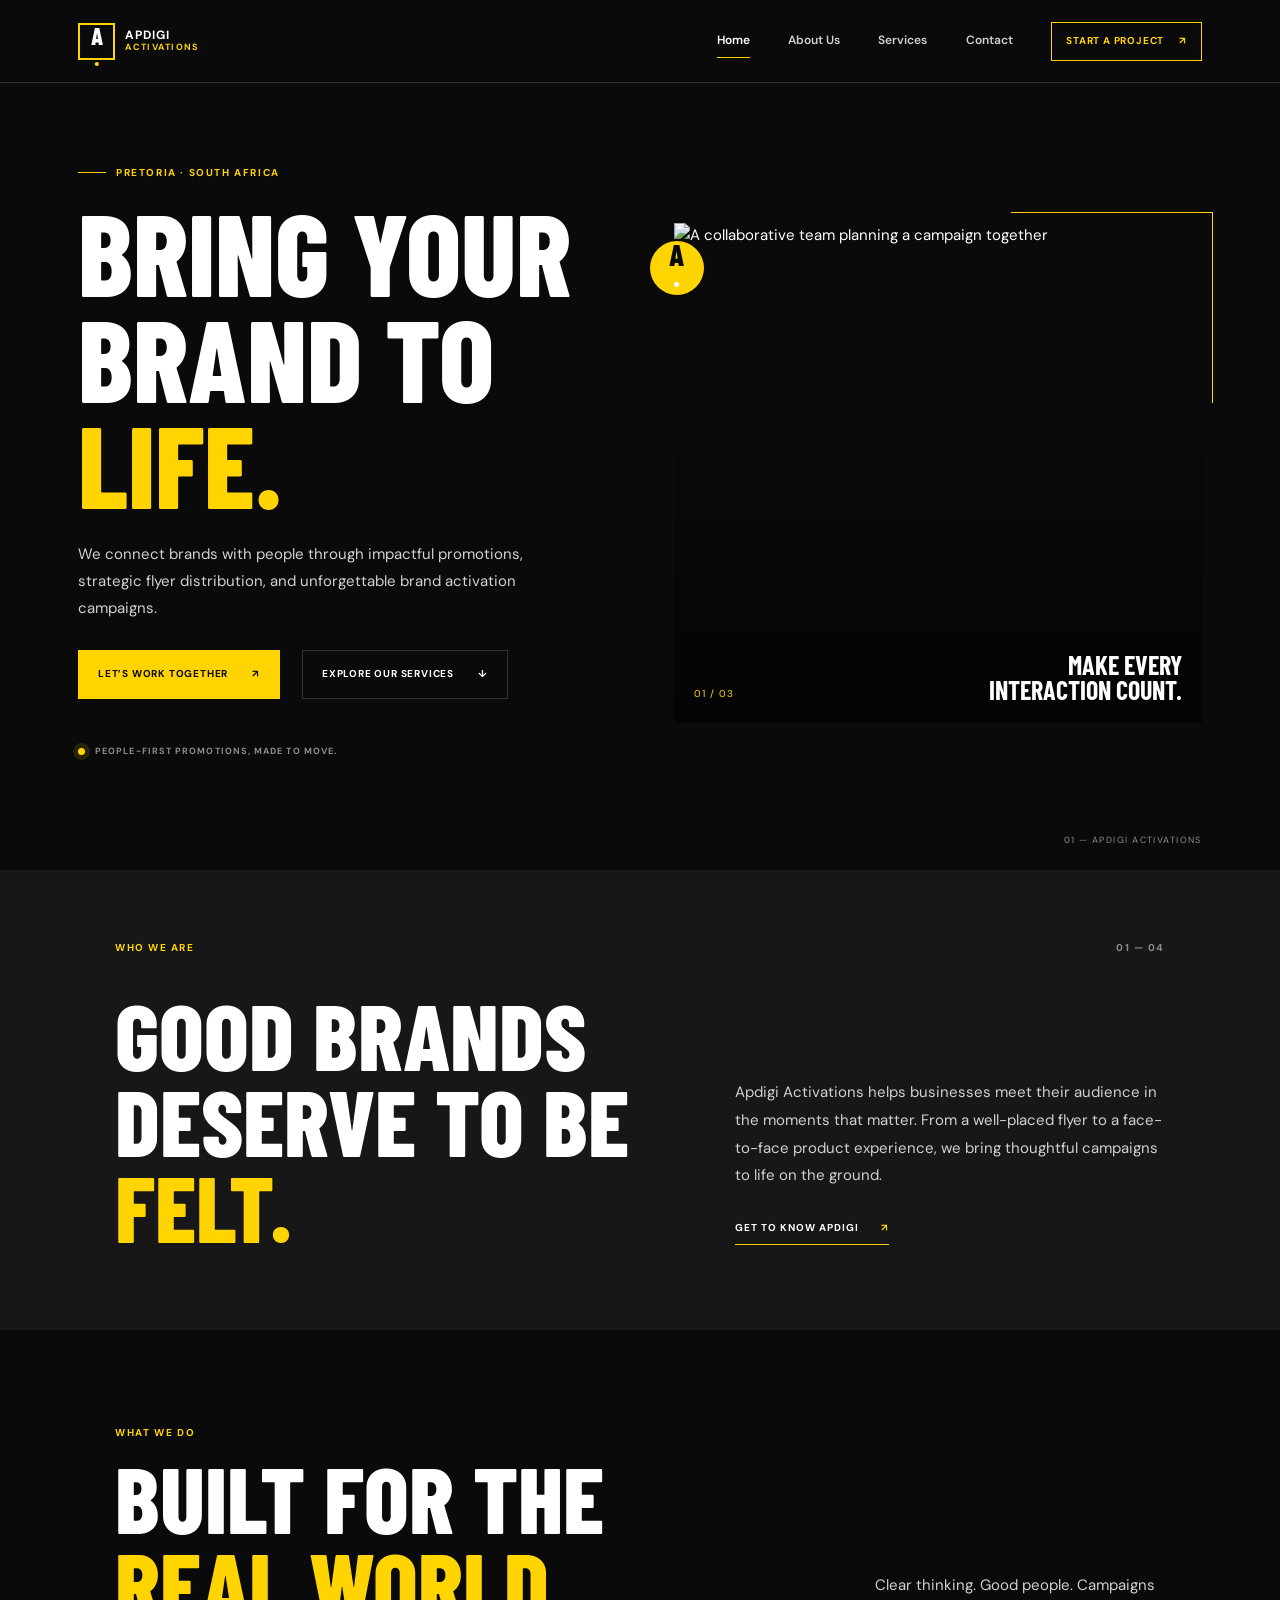
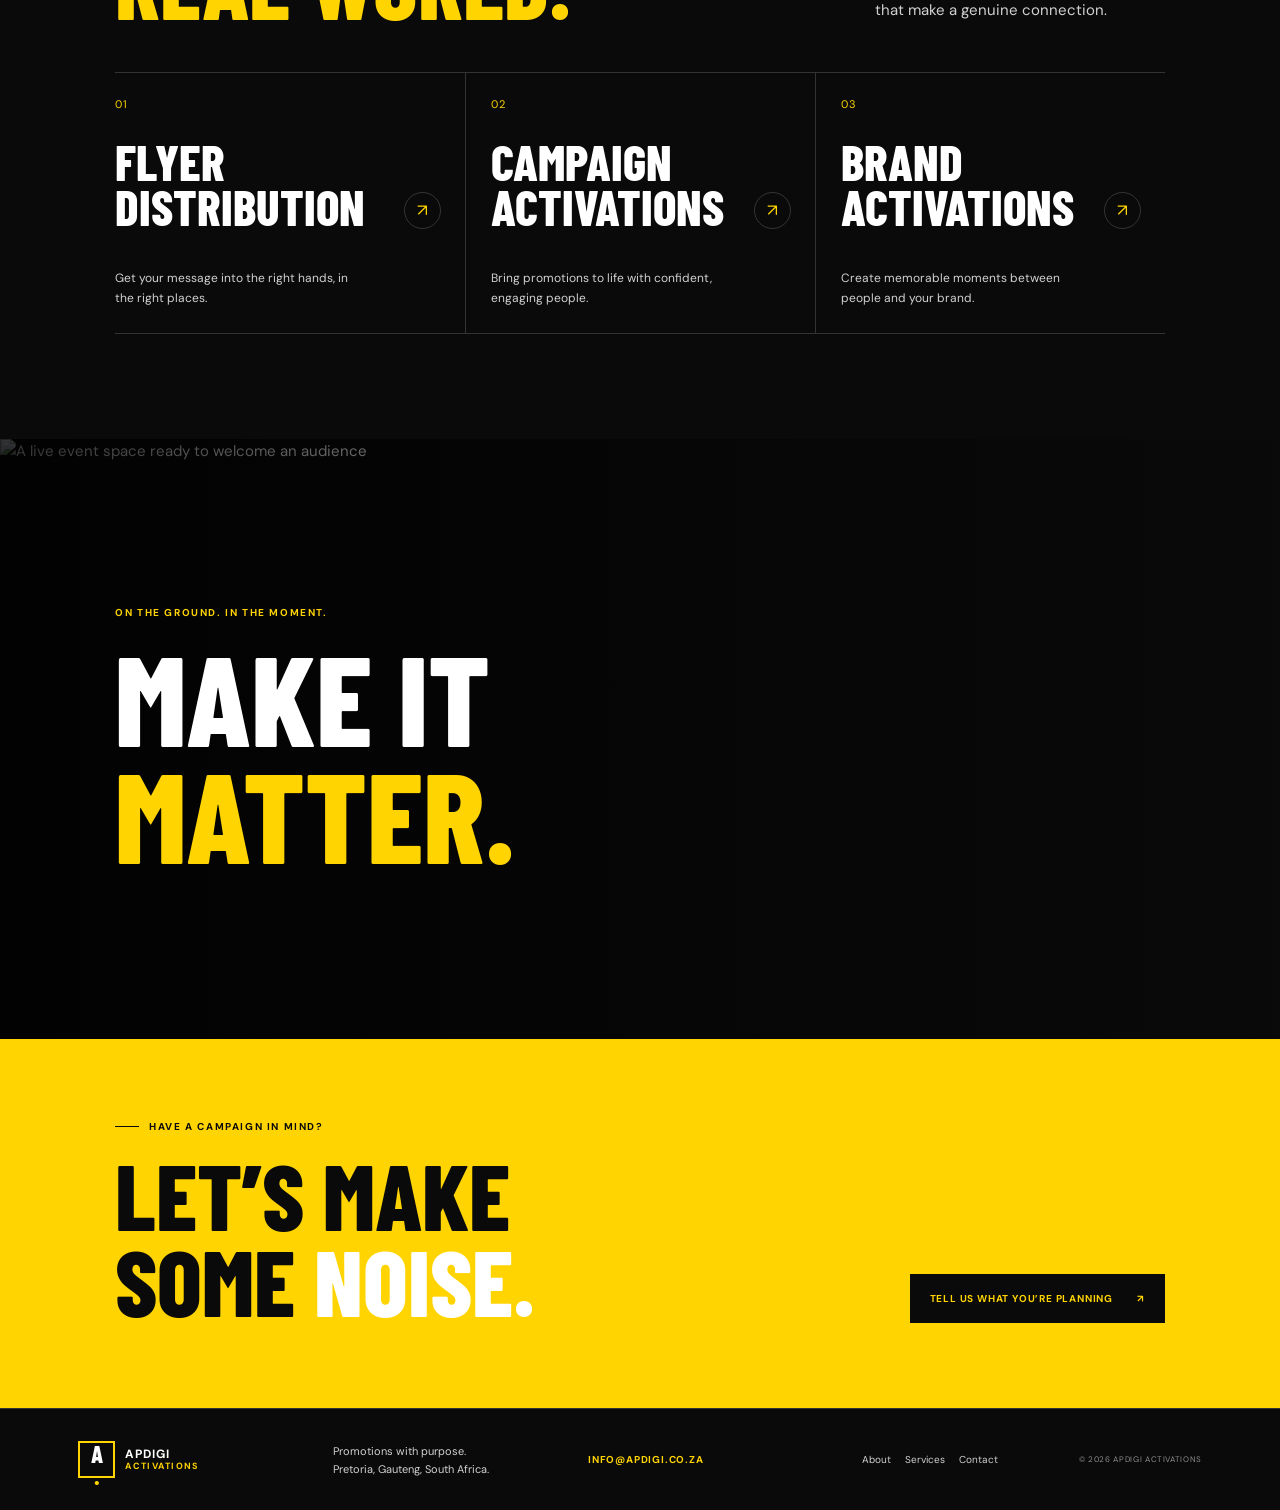
==== index.html @ fc855e17 "Build Apdigi Activations website" ====
<!doctype html>
<html lang="en-ZA">
<head>
  <meta charset="utf-8">
  <meta name="viewport" content="width=device-width, initial-scale=1">
  <meta name="description" content="Apdigi Activations connects brands with people through flyer distribution, campaign activations and brand experiences in Pretoria, South Africa.">
  <meta name="theme-color" content="#0a0a0a">
  <title>Apdigi Activations | Lets Activate Your Brand </title>
  <link rel="preconnect" href="https://fonts.googleapis.com">
  <link rel="preconnect" href="https://fonts.gstatic.com" crossorigin>
  <link href="https://fonts.googleapis.com/css2?family=Barlow+Condensed:wght@600;700;800;900&family=DM+Sans:wght@400;500;600;700&display=swap" rel="stylesheet">
  <link rel="stylesheet" href="assets/styles.css">
  <script src="assets/script.js" defer></script>
</head>
<body>
  <a class="skip-link" href="#main">Skip to content</a>
  <header class="site-header">
    <a class="brand" href="index.html" aria-label="Apdigi Activations home"><span class="brand-mark">A<span>.</span></span><span class="brand-name">APDIGI <b>ACTIVATIONS</b></span></a>
    <button class="menu-toggle" type="button" aria-expanded="false" aria-controls="primary-nav" aria-label="Open navigation"><span></span><span></span></button>
    <nav class="primary-nav" id="primary-nav" aria-label="Main navigation">
      <a href="index.html" aria-current="page">Home</a><a href="about.html">About Us</a><a href="services.html">Services</a><a href="contact.html">Contact</a>
      <a class="nav-cta" href="contact.html">START A PROJECT <span aria-hidden="true">↗</span></a>
    </nav>
  </header>
  <main id="main">
    <section class="hero home-hero">
      <div class="hero-copy">
        <p class="eyebrow"><span class="eyebrow-line"></span> PRETORIA · SOUTH AFRICA</p>
        <h1>BRING YOUR<br>BRAND TO <em>LIFE.</em></h1>
        <p class="hero-intro">We connect brands with people through impactful promotions, strategic flyer distribution, and unforgettable brand activation campaigns.</p>
        <div class="button-row"><a class="button button-yellow" href="contact.html">LET’S WORK TOGETHER <span aria-hidden="true">↗</span></a><a class="button button-quiet" href="services.html">EXPLORE OUR SERVICES <span aria-hidden="true">↓</span></a></div>
        <div class="hero-note"><span class="note-dot"></span> PEOPLE-FIRST PROMOTIONS, MADE TO MOVE.</div>
      </div>
      <div class="hero-visual">
        <img src="https://images.unsplash.com/photo-1521737711867-e3b97375f902?auto=format&fit=crop&w=1400&q=85" alt="A collaborative team planning a campaign together" fetchpriority="high">
        <div class="image-tag"><span>01 / 03</span><b>MAKE EVERY<br>INTERACTION COUNT.</b></div>
        <span class="hero-stamp" aria-hidden="true">A<span>·</span></span>
      </div>
      <div class="hero-index" aria-hidden="true">01 — APDIGI ACTIVATIONS</div>
    </section>
    <section class="intro-band section-pad">
      <div class="section-kicker">WHO WE ARE <span>01 — 04</span></div>
      <div class="intro-content"><h2>GOOD BRANDS<br>DESERVE TO BE <em>FELT.</em></h2><div><p>Apdigi Activations helps businesses meet their audience in the moments that matter. From a well-placed flyer to a face-to-face product experience, we bring thoughtful campaigns to life on the ground.</p><a class="text-link" href="about.html">GET TO KNOW APDIGI <span aria-hidden="true">↗</span></a></div></div>
    </section>
    <section class="services-preview section-pad">
      <div class="section-heading"><div><p class="eyebrow">WHAT WE DO</p><h2>BUILT FOR THE<br><em>REAL WORLD.</em></h2></div><p>Clear thinking. Good people. Campaigns that make a genuine connection.</p></div>
      <div class="service-grid">
        <a class="service-card" href="services.html#flyer-distribution"><span class="service-number">01</span><div class="service-card-bottom"><h3>FLYER<br>DISTRIBUTION</h3><span class="circle-arrow" aria-hidden="true">↗</span></div><p>Get your message into the right hands, in the right places.</p></a>
        <a class="service-card" href="services.html#campaign-activations"><span class="service-number">02</span><div class="service-card-bottom"><h3>CAMPAIGN<br>ACTIVATIONS</h3><span class="circle-arrow" aria-hidden="true">↗</span></div><p>Bring promotions to life with confident, engaging people.</p></a>
        <a class="service-card" href="services.html#brand-activations"><span class="service-number">03</span><div class="service-card-bottom"><h3>BRAND<br>ACTIVATIONS</h3><span class="circle-arrow" aria-hidden="true">↗</span></div><p>Create memorable moments between people and your brand.</p></a>
      </div>
    </section>
    <section class="image-banner" aria-label="Campaigns built around people"><img src="https://images.unsplash.com/photo-1531058020387-3be344556be6?auto=format&fit=crop&w=1800&q=85" alt="A live event space ready to welcome an audience" loading="lazy"><div class="image-banner-copy"><p class="eyebrow">ON THE GROUND. IN THE MOMENT.</p><h2>MAKE IT<br><em>MATTER.</em></h2></div></section>
    <section class="cta-band section-pad"><p class="eyebrow">HAVE A CAMPAIGN IN MIND?</p><div class="cta-content"><h2>LET’S MAKE<br>SOME <em>NOISE.</em></h2><a class="button button-yellow" href="contact.html">TELL US WHAT YOU’RE PLANNING <span aria-hidden="true">↗</span></a></div></section>
  </main>
  <footer class="site-footer"><a class="brand footer-brand" href="index.html"><span class="brand-mark">A<span>.</span></span><span class="brand-name">APDIGI <b>ACTIVATIONS</b></span></a><p>Promotions with purpose.<br>Pretoria, Gauteng, South Africa.</p><a class="footer-email" href="mailto:info@apdigi.co.za">INFO@APDIGI.CO.ZA</a><nav aria-label="Footer navigation"><a href="about.html">About</a><a href="services.html">Services</a><a href="contact.html">Contact</a></nav><span class="copyright">© <span data-year>2026</span> APDIGI ACTIVATIONS</span></footer>
</body>
</html>
---- assets/styles.css ----
:root {
  color-scheme: dark;
  --black: #0a0a0a;
  --charcoal: #171717;
  --charcoal-light: #202020;
  --yellow: #ffd400;
  --white: #fff;
  --muted: #d1d1d1;
  --dim: #8e8e8e;
  --line: rgba(255, 255, 255, .17);
  --display: "Barlow Condensed", Impact, sans-serif;
  --body: "DM Sans", sans-serif;
}
* { box-sizing: border-box; }
html { scroll-behavior: smooth; background: var(--black); }
body { margin: 0; background: var(--black); color: var(--white); font-family: var(--body); font-size: 15px; line-height: 1.65; }
img { display: block; width: 100%; }
a { color: inherit; text-decoration: none; }
button, input, textarea, select { font: inherit; }
::selection { background: var(--yellow); color: var(--black); }
.skip-link { position: fixed; z-index: 30; top: 10px; left: 10px; padding: 10px 16px; transform: translateY(-150%); background: var(--yellow); color: var(--black); }
.skip-link:focus { transform: none; }
.site-header { position: relative; z-index: 10; display: flex; min-height: 82px; align-items: center; justify-content: space-between; padding: 0 6.1%; border-bottom: 1px solid var(--line); background: var(--black); }
.brand { display: inline-flex; align-items: center; gap: 10px; flex: 0 0 auto; }
.brand-mark { display: grid; width: 37px; height: 37px; place-items: center; border: 2px solid var(--yellow); color: var(--white); font: 800 24px/.9 var(--display); }
.brand-mark span { color: var(--yellow); }
.brand-name { display: flex; flex-direction: column; font-size: 12px; font-weight: 700; line-height: 1.1; letter-spacing: .08em; }
.brand-name b { color: var(--yellow); font-size: 9px; letter-spacing: .16em; }
.primary-nav { display: flex; height: 82px; align-items: center; gap: clamp(20px, 3vw, 48px); }
.primary-nav > a:not(.nav-cta) { position: relative; color: var(--muted); font-size: 12px; font-weight: 600; transition: color .2s ease; }
.primary-nav > a:not(.nav-cta)::after { position: absolute; right: 0; bottom: -7px; left: 0; height: 1px; transform: scaleX(0); transform-origin: left; background: var(--yellow); content: ""; transition: transform .2s ease; }
.primary-nav > a:hover, .primary-nav > a[aria-current="page"] { color: var(--white); }
.primary-nav > a:hover::after, .primary-nav > a[aria-current="page"]::after { transform: scaleX(1); }
.nav-cta { display: inline-flex; min-height: 39px; align-items: center; gap: 15px; padding: 0 14px; border: 1px solid var(--yellow); color: var(--yellow); font-size: 10px; font-weight: 700; letter-spacing: .08em; transition: color .2s, background .2s; }
.nav-cta:hover { background: var(--yellow); color: var(--black); }
.menu-toggle { display: none; }
.hero { position: relative; display: grid; min-height: min(690px, calc(100svh - 82px)); grid-template-columns: 1fr .95fr; align-items: center; gap: 3.5%; padding: 6.4% 6.1% 7%; overflow: hidden; }
.hero-copy { position: relative; z-index: 2; padding: 0 0 22px; animation: rise-in .7s both; }
.eyebrow { display: flex; align-items: center; gap: 10px; margin: 0 0 18px; color: var(--yellow); font-size: 10px; font-weight: 700; letter-spacing: .16em; line-height: 1.5; }
.eyebrow-line { width: 28px; height: 1px; background: var(--yellow); }
h1, h2, h3, p { margin-top: 0; }
h1, h2, h3 { font-family: var(--display); font-weight: 800; line-height: .92; }
.hero h1, .page-hero h1, .contact-heading h1 { margin: 0; font-size: clamp(70px, 9vw, 142px); letter-spacing: 0; }
h1 em, h2 em { color: var(--yellow); font-style: normal; }
.hero-intro { max-width: 450px; margin: 25px 0 28px; color: var(--muted); font-size: 15px; line-height: 1.8; }
.button-row { display: flex; align-items: center; flex-wrap: wrap; gap: 10px 22px; }
.button { display: inline-flex; min-height: 49px; align-items: center; justify-content: center; gap: 24px; padding: 0 19px; border: 1px solid transparent; font-size: 10px; font-weight: 700; letter-spacing: .08em; transition: background .2s, color .2s, transform .2s, border-color .2s; }
.button:hover { transform: translateY(-2px); }
.button-yellow { background: var(--yellow); color: var(--black); }
.button-yellow:hover { border-color: var(--yellow); background: transparent; color: var(--yellow); }
.button-quiet { border-color: var(--line); color: var(--white); }
.button-quiet:hover { border-color: var(--yellow); color: var(--yellow); }
.hero-note { display: flex; align-items: center; gap: 10px; margin-top: 45px; color: var(--dim); font-size: 9px; font-weight: 700; letter-spacing: .12em; }
.note-dot { width: 7px; height: 7px; border-radius: 50%; background: var(--yellow); box-shadow: 0 0 0 5px rgba(255, 212, 0, .12); }
.hero-visual { position: relative; height: min(500px, 60vw); min-height: 350px; animation: reveal-in .85s .1s both; }
.hero-visual::before { position: absolute; z-index: 1; top: -11px; right: -11px; width: 38%; height: 38%; border-top: 1px solid var(--yellow); border-right: 1px solid var(--yellow); content: ""; }
.hero-visual > img { height: 100%; object-fit: cover; filter: saturate(.72) contrast(1.05); }
.hero-visual::after { position: absolute; inset: 35% 0 0; background: linear-gradient(transparent, rgba(0, 0, 0, .55)); content: ""; }
.image-tag { position: absolute; z-index: 2; right: 20px; bottom: 20px; left: 20px; display: flex; align-items: end; justify-content: space-between; }
.image-tag span { color: var(--yellow); font-size: 10px; letter-spacing: .1em; }
.image-tag b { font: 700 26px/.95 var(--display); text-align: right; }
.hero-stamp { position: absolute; z-index: 2; top: 18px; left: -24px; display: grid; width: 54px; height: 54px; place-items: center; border-radius: 50%; background: var(--yellow); color: var(--black); font: 800 30px/.8 var(--display); }
.hero-stamp span { color: var(--white); }
.hero-index { position: absolute; right: 6.1%; bottom: 22px; color: var(--dim); font-size: 9px; letter-spacing: .16em; }
.section-pad { padding-right: 9%; padding-left: 9%; }
.intro-band { padding-top: 70px; padding-bottom: 80px; background: var(--charcoal); }
.section-kicker { display: flex; align-items: center; justify-content: space-between; color: var(--yellow); font-size: 10px; font-weight: 700; letter-spacing: .15em; }
.section-kicker span { color: var(--dim); }
.intro-content { display: grid; grid-template-columns: 1.1fr .9fr; gap: 9%; align-items: end; margin-top: 35px; }
.intro-content h2, .section-heading h2, .about-copy h2, .mission-vision h2, .cta-content h2, .service-final h2 { margin: 0; font-size: clamp(54px, 7.3vw, 102px); }
.intro-content > div { max-width: 470px; padding-bottom: 5px; }
.intro-content > div p, .about-copy > p:not(.eyebrow) { margin-bottom: 24px; color: var(--muted); line-height: 1.85; }
.text-link { display: inline-flex; align-items: center; gap: 22px; padding-bottom: 7px; border-bottom: 1px solid var(--yellow); color: var(--white); font-size: 10px; font-weight: 700; letter-spacing: .1em; }
.text-link span { color: var(--yellow); transition: transform .2s; }
.text-link:hover span { transform: translate(3px, -3px); }
.services-preview { padding-top: 95px; padding-bottom: 105px; }
.section-heading { display: flex; align-items: end; justify-content: space-between; gap: 35px; margin-bottom: 45px; }
.section-heading .eyebrow { margin-bottom: 15px; }
.section-heading > p { max-width: 290px; margin: 0 0 4px; color: var(--muted); }
.service-grid { display: grid; grid-template-columns: repeat(3, 1fr); border-top: 1px solid var(--line); border-bottom: 1px solid var(--line); }
.service-card { position: relative; display: flex; min-height: 260px; flex-direction: column; justify-content: space-between; padding: 22px 24px 24px 0; transition: background .25s, padding .25s; }
.service-card + .service-card { padding-left: 25px; border-left: 1px solid var(--line); }
.service-card:hover { background: linear-gradient(110deg, rgba(255, 212, 0, .08), transparent 70%); }
.service-number { color: var(--yellow); font-size: 11px; letter-spacing: .08em; }
.service-card-bottom { display: flex; align-items: end; justify-content: space-between; }
.service-card h3 { margin: 0; font-size: clamp(34px, 4vw, 49px); }
.circle-arrow { display: grid; width: 37px; height: 37px; place-items: center; border: 1px solid var(--line); border-radius: 50%; color: var(--yellow); font-size: 17px; transition: border-color .2s, background .2s, color .2s; }
.service-card:hover .circle-arrow { border-color: var(--yellow); background: var(--yellow); color: var(--black); }
.service-card > p { max-width: 240px; margin: 14px 0 0; color: var(--muted); font-size: 12px; }
.image-banner { position: relative; height: clamp(360px, 48vw, 600px); overflow: hidden; }
.image-banner::after { position: absolute; inset: 0; background: linear-gradient(90deg, rgba(0, 0, 0, .8), rgba(0, 0, 0, .08)); content: ""; }
.image-banner img { height: 100%; object-fit: cover; filter: saturate(.55); }
.image-banner-copy { position: absolute; z-index: 1; top: 50%; left: 9%; transform: translateY(-50%); }
.image-banner-copy h2 { margin: 0; font-size: clamp(70px, 10vw, 136px); }
.cta-band { padding-top: 80px; padding-bottom: 85px; background: var(--yellow); color: var(--black); }
.cta-band .eyebrow { color: var(--black); }
.cta-band .eyebrow::before { width: 24px; height: 1px; background: var(--black); content: ""; }
.cta-band h2 em, .service-final h2 em { color: var(--white); }
.cta-content { display: flex; align-items: end; justify-content: space-between; gap: 25px; }
.cta-content .button-yellow { border-color: var(--black); background: var(--black); color: var(--yellow); }
.cta-content .button-yellow:hover { background: transparent; color: var(--black); }
.site-footer { display: grid; grid-template-columns: 1.2fr 1.2fr 1.3fr 1fr auto; align-items: center; gap: 25px; padding: 32px 6.1%; border-top: 1px solid var(--line); color: var(--muted); }
.footer-brand { color: var(--white); }
.site-footer > p { margin: 0; font-size: 11px; }
.footer-email { color: var(--yellow); font-size: 10px; font-weight: 700; letter-spacing: .08em; }
.site-footer nav { display: flex; flex-wrap: wrap; gap: 14px; font-size: 10px; }
.site-footer nav a:hover { color: var(--yellow); }
.copyright { color: var(--dim); font-size: 8px; letter-spacing: .08em; white-space: nowrap; }
.page-hero { padding-top: 82px; padding-bottom: 62px; background: var(--charcoal); }
.page-hero h1 { font-size: clamp(68px, 10vw, 142px); }
.page-hero-bottom { display: flex; align-items: end; justify-content: space-between; gap: 30px; margin-top: 35px; }
.page-hero-bottom p { max-width: 520px; margin: 0; color: var(--muted); font-size: 17px; }
.page-hero-bottom span { color: var(--dim); font-size: 9px; letter-spacing: .12em; line-height: 1.8; text-align: right; }
.about-story { display: grid; grid-template-columns: 1fr .88fr; gap: 8%; align-items: center; padding-top: 95px; padding-bottom: 100px; }
.about-image { position: relative; min-height: 420px; }
.about-image img { height: 460px; object-fit: cover; filter: saturate(.65); }
.image-caption { position: absolute; right: -18px; bottom: -14px; padding: 13px 17px; background: var(--yellow); color: var(--black); font-size: 9px; font-weight: 700; letter-spacing: .1em; }
.about-copy h2 { margin-bottom: 25px; }
.about-copy > p:not(.eyebrow) { font-size: 13px; }
.about-copy .text-link { margin-top: 4px; }
.mission-vision { display: grid; grid-template-columns: 1fr 1fr; gap: 1px; background: var(--line); }
.mission-vision article { padding: 55px 8%; background: var(--charcoal); }
.mission-vision .section-kicker { margin-bottom: 30px; }
.mission-vision h2 { margin-bottom: 22px; font-size: clamp(48px, 5.5vw, 72px); }
.mission-vision article > p { max-width: 400px; margin: 0; color: var(--muted); font-size: 13px; }
.values-section { padding-top: 95px; padding-bottom: 100px; }
.values-section .section-heading { margin-bottom: 35px; }
.values-list { border-top: 1px solid var(--line); }
.values-list > div { display: grid; grid-template-columns: 60px 1fr 1fr; align-items: center; gap: 15px; min-height: 72px; border-bottom: 1px solid var(--line); }
.values-list span { color: var(--yellow); font-size: 10px; }
.values-list h3 { margin: 0; font-size: 24px; }
.values-list p { margin: 0; color: var(--muted); font-size: 12px; }
.detail-copy .detail-number { display: block; margin-bottom: 34px; color: var(--yellow); font-size: 12px; }
.detail-number i { color: var(--dim); font-style: normal; }
.service-detail { display: grid; grid-template-columns: .9fr 1.1fr; align-items: center; gap: 9%; padding-top: 80px; padding-bottom: 80px; border-bottom: 1px solid var(--line); scroll-margin-top: 20px; }
.service-detail:nth-child(even) { background: var(--charcoal); }
.service-detail.detail-reverse .detail-copy { order: 2; }
.service-detail.detail-reverse .detail-image { order: 1; }
.detail-copy .eyebrow { margin-bottom: 15px; }
.detail-copy h2 { margin: 0 0 22px; font-size: clamp(57px, 7vw, 90px); }
.detail-copy > p:not(.eyebrow) { max-width: 440px; color: var(--muted); font-size: 13px; line-height: 1.8; }
.detail-copy .button { margin-top: 8px; }
.detail-image { min-height: 380px; }
.detail-image img { height: 430px; object-fit: cover; filter: saturate(.65); }
.service-final { padding-top: 80px; padding-bottom: 90px; background: var(--yellow); color: var(--black); }
.service-final .eyebrow { color: var(--black); }
.service-final h2 { margin-bottom: 18px; }
.service-final > p:not(.eyebrow) { max-width: 500px; margin-bottom: 25px; color: #25220e; }
.service-final .button-yellow { border-color: var(--black); background: var(--black); color: var(--yellow); }
.service-final .button-yellow:hover { background: transparent; color: var(--black); }
.contact-heading { padding-top: 75px; padding-bottom: 46px; background: var(--charcoal); }
.contact-heading h1 { font-size: clamp(64px, 9vw, 126px); }
.contact-heading > p:last-child { max-width: 540px; margin: 25px 0 0; color: var(--muted); font-size: 16px; }
.contact-layout { display: grid; grid-template-columns: .75fr 1.25fr; gap: 9%; padding-top: 65px; padding-bottom: 95px; }
.contact-map { padding-bottom: 90px; }
.map-heading { display: flex; align-items: end; justify-content: space-between; gap: 20px; margin-bottom: 24px; }
.map-heading h2 { margin: 0; font-size: clamp(40px, 6vw, 68px); }
.map-frame { display: block; width: 100%; min-height: 300px; aspect-ratio: 16 / 7; border: 0; background: var(--charcoal); }
.contact-email { display: inline-block; margin: 10px 0 40px; font: 700 clamp(37px, 5vw, 65px)/.95 var(--display); }
.contact-email span { color: var(--yellow); font: 500 18px var(--body); vertical-align: top; }
.contact-detail { margin-top: 24px; padding-top: 18px; border-top: 1px solid var(--line); }
.contact-detail > span { color: var(--yellow); font-size: 9px; font-weight: 700; letter-spacing: .15em; }
.contact-detail p { margin: 8px 0 0; color: var(--muted); font-size: 12px; }
.contact-form { padding: 28px; background: var(--charcoal); }
.form-heading { display: flex; align-items: center; justify-content: space-between; gap: 10px; margin-bottom: 25px; padding-bottom: 18px; border-bottom: 1px solid var(--line); }
.form-heading h2 { margin: 0; font-size: 28px; }
.form-heading > span { color: var(--dim); font-size: 9px; letter-spacing: .1em; white-space: nowrap; }
.form-grid { display: grid; grid-template-columns: 1fr 1fr; gap: 17px 15px; }
.form-grid label { display: flex; flex-direction: column; gap: 7px; color: var(--muted); font-size: 11px; font-weight: 600; }
.form-grid label > span { display: inline; color: var(--yellow); }
.form-grid .form-full { grid-column: 1 / -1; }
.form-grid input, .form-grid textarea, .form-grid select { width: 100%; min-height: 45px; padding: 11px 12px; border: 1px solid #414141; border-radius: 0; outline: 0; background: #101010; color: var(--white); font-size: 12px; }
.form-grid textarea { min-height: 125px; resize: vertical; }
.form-grid input::placeholder, .form-grid textarea::placeholder { color: #747474; }
.form-grid input:focus, .form-grid textarea:focus, .form-grid select:focus { border-color: var(--yellow); }
.form-grid [aria-invalid="true"] { border-color: #ff7e65; }
.field-error { min-height: 0; color: #ff9a85; font-size: 10px; font-weight: 400; }
.field-error:not(:empty) { min-height: 14px; }
.form-notice { margin: 21px 0; padding-left: 12px; border-left: 2px solid var(--yellow); color: var(--muted); font-size: 10px; line-height: 1.7; }
.form-submit { cursor: pointer; }
.form-status { min-height: 0; margin: 0; color: var(--yellow); font-size: 12px; }
.form-status:not(:empty) { margin-top: 15px; }
:focus-visible { outline: 2px solid var(--yellow); outline-offset: 4px; }
@keyframes rise-in { from { opacity: 0; transform: translateY(18px); } to { opacity: 1; transform: translateY(0); } }
@keyframes reveal-in { from { opacity: 0; transform: translateX(14px); } to { opacity: 1; transform: translateX(0); } }
@media (max-width: 900px) {
  .site-footer { grid-template-columns: 1fr 1fr; }
  .copyright { justify-self: end; }
  .hero { grid-template-columns: 1fr 1fr; }
  .hero h1 { font-size: clamp(66px, 10vw, 100px); }
  .section-pad { padding-right: 7%; padding-left: 7%; }
  .contact-layout { gap: 6%; }
}
@media (max-width: 680px) {
  .site-header { min-height: 70px; padding: 0 6%; }
  .menu-toggle { display: flex; width: 42px; height: 42px; flex-direction: column; align-items: center; justify-content: center; gap: 6px; border: 1px solid var(--line); background: transparent; cursor: pointer; }
  .menu-toggle span { width: 17px; height: 1px; background: var(--yellow); transition: transform .2s; }
  .menu-toggle[aria-expanded="true"] span:first-child { transform: translateY(3.5px) rotate(45deg); }
  .menu-toggle[aria-expanded="true"] span:last-child { transform: translateY(-3.5px) rotate(-45deg); }
  .primary-nav { position: absolute; top: 69px; right: 0; left: 0; display: none; height: auto; flex-direction: column; align-items: stretch; gap: 0; padding: 9px 6% 20px; border-bottom: 1px solid var(--line); background: var(--black); }
  .primary-nav.is-open { display: flex; }
  .primary-nav > a:not(.nav-cta) { padding: 12px 0; border-bottom: 1px solid var(--line); }
  .primary-nav > a:not(.nav-cta)::after { display: none; }
  .nav-cta { align-self: flex-start; margin-top: 15px; }
  .hero { min-height: auto; grid-template-columns: 1fr; gap: 30px; padding: 52px 6% 55px; }
  .hero h1, .page-hero h1, .contact-heading h1 { font-size: clamp(66px, 17vw, 100px); }
  .hero-intro { max-width: 390px; margin: 19px 0 22px; font-size: 13px; }
  .hero-note { margin-top: 26px; }
  .hero-visual { height: 82vw; min-height: 290px; max-height: 430px; margin: 0 8px 0 10px; }
  .hero-stamp { left: -15px; }
  .hero-index { display: none; }
  .section-pad { padding-right: 6%; padding-left: 6%; }
  .intro-band, .services-preview, .values-section { padding-top: 58px; padding-bottom: 62px; }
  .intro-content { grid-template-columns: 1fr; gap: 20px; margin-top: 25px; }
  .intro-content h2, .section-heading h2, .about-copy h2, .cta-content h2, .service-final h2 { font-size: clamp(55px, 13vw, 78px); }
  .section-heading { align-items: start; flex-direction: column; gap: 15px; margin-bottom: 28px; }
  .section-heading > p { max-width: 340px; }
  .service-grid { grid-template-columns: 1fr; }
  .service-card { min-height: 190px; padding: 20px 0; }
  .service-card + .service-card { padding-left: 0; border-top: 1px solid var(--line); border-left: 0; }
  .service-card h3 { font-size: 42px; }
  .image-banner { height: 390px; }
  .image-banner-copy { left: 6%; }
  .image-banner-copy h2 { font-size: 83px; }
  .cta-band { padding-top: 55px; padding-bottom: 58px; }
  .cta-content { align-items: flex-start; flex-direction: column; gap: 24px; }
  .site-footer { grid-template-columns: 1fr 1fr; gap: 24px 12px; padding: 27px 6%; }
  .site-footer > p { font-size: 10px; }
  .site-footer nav { gap: 12px; }
  .copyright { grid-column: 1 / -1; justify-self: start; }
  .page-hero { padding-top: 58px; padding-bottom: 44px; }
  .page-hero-bottom { align-items: flex-start; flex-direction: column; gap: 17px; margin-top: 25px; }
  .page-hero-bottom p { font-size: 14px; }
  .page-hero-bottom span { text-align: left; }
  .about-story { grid-template-columns: 1fr; gap: 44px; padding-top: 58px; padding-bottom: 64px; }
  .about-image { min-height: 0; margin-right: 10px; }
  .about-image img { height: 75vw; max-height: 430px; }
  .image-caption { right: -10px; bottom: -12px; font-size: 8px; }
  .about-copy h2 { margin-bottom: 19px; }
  .mission-vision { grid-template-columns: 1fr; }
  .mission-vision article { padding: 38px 6%; }
  .mission-vision h2 { font-size: 55px; }
  .values-list > div { grid-template-columns: 32px 1fr; gap: 8px; padding: 14px 0; }
  .values-list h3 { font-size: 21px; }
  .values-list p { grid-column: 2; }
  .service-detail { grid-template-columns: 1fr; gap: 30px; padding-top: 55px; padding-bottom: 58px; }
  .service-detail.detail-reverse .detail-copy, .service-detail.detail-reverse .detail-image { order: initial; }
  .detail-copy .detail-number { margin-bottom: 25px; }
  .detail-copy h2 { font-size: clamp(58px, 14vw, 82px); }
  .detail-image { min-height: 0; }
  .detail-image img { height: 72vw; max-height: 410px; }
  .service-final { padding-top: 55px; padding-bottom: 62px; }
  .contact-heading { padding-top: 55px; padding-bottom: 36px; }
  .contact-heading > p:last-child { font-size: 14px; }
  .contact-layout { grid-template-columns: 1fr; gap: 35px; padding-top: 40px; padding-bottom: 62px; }
  .contact-map { padding-bottom: 62px; }
  .map-heading { align-items: flex-start; flex-direction: column; }
  .map-frame { min-height: 270px; aspect-ratio: 4 / 3; }
  .contact-email { margin-bottom: 20px; font-size: 52px; }
  .contact-detail { margin-top: 17px; padding-top: 13px; }
  .contact-form { padding: 20px 16px; }
  .form-grid { grid-template-columns: 1fr; }
  .form-grid .form-full { grid-column: auto; }
  .form-heading { align-items: flex-start; flex-direction: column; }
}
@media (prefers-reduced-motion: reduce) {
  *, *::before, *::after { scroll-behavior: auto !important; animation-duration: .01ms !important; animation-iteration-count: 1 !important; transition-duration: .01ms !important; }
}
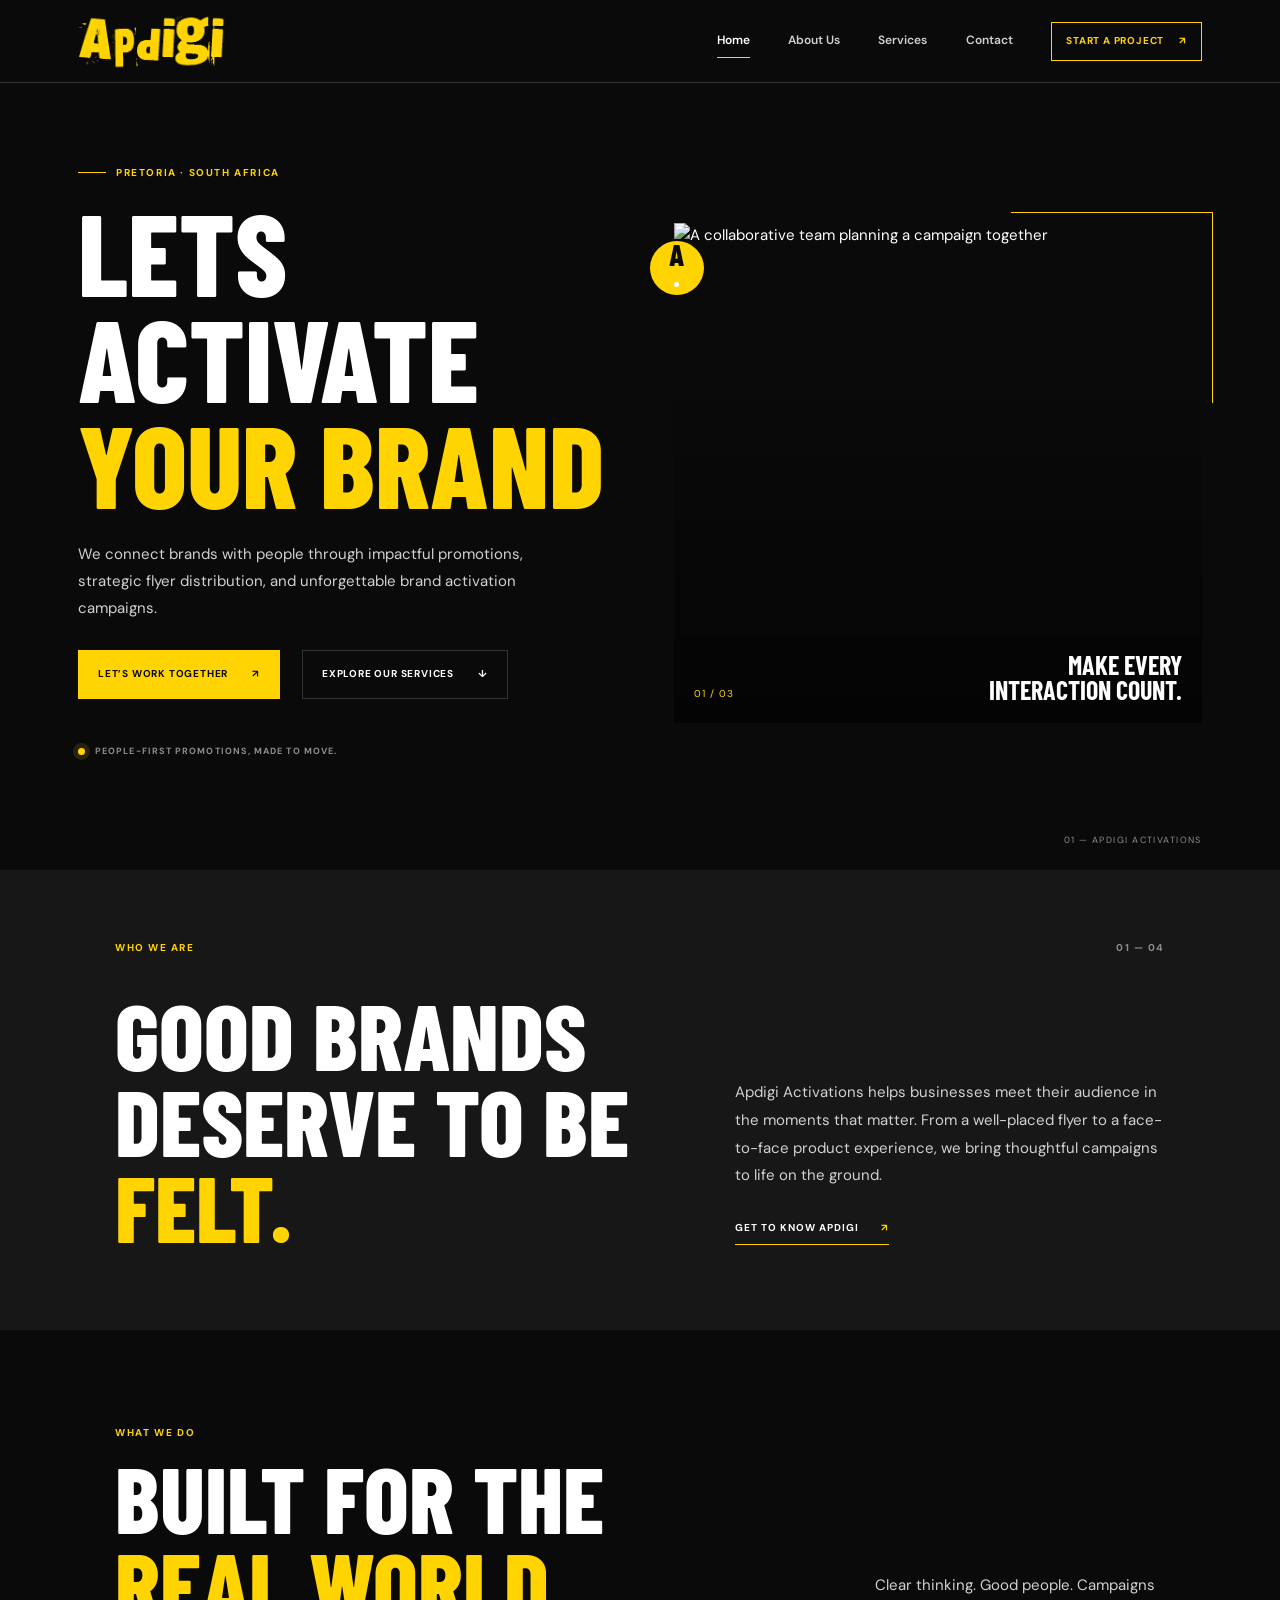
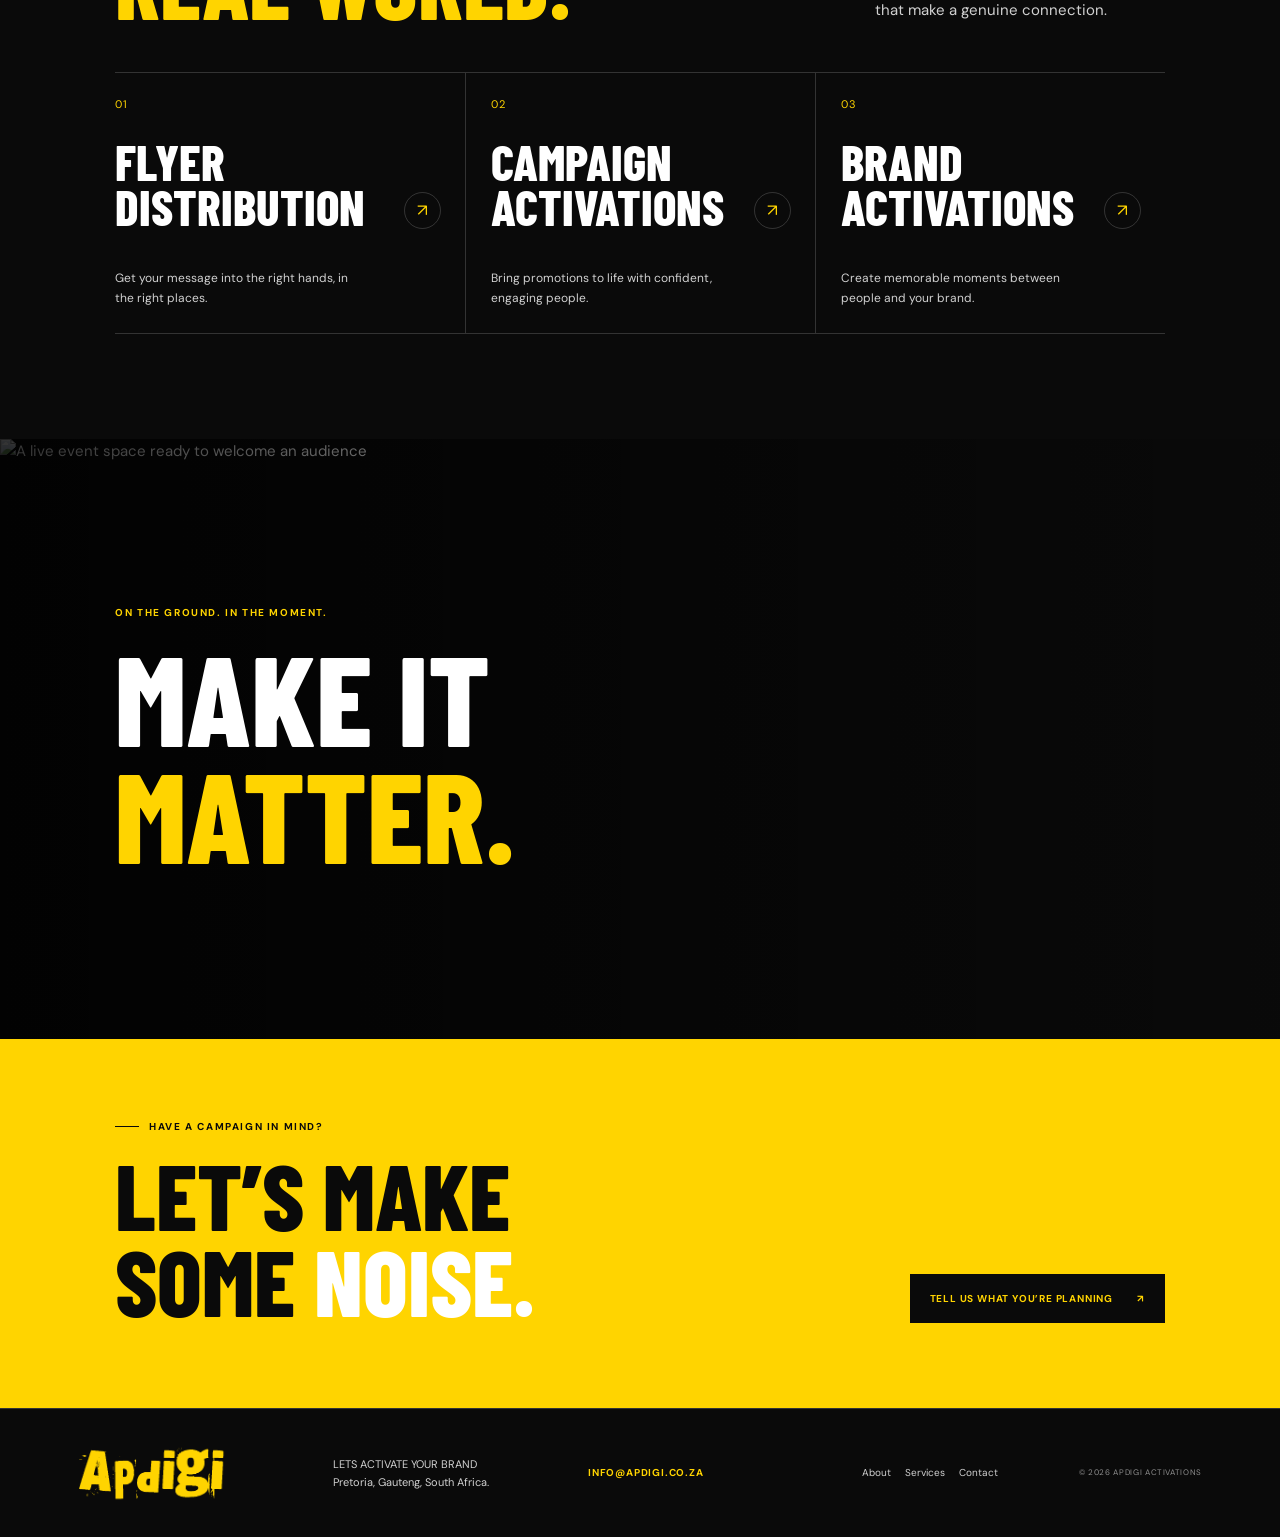
==== commit 9bf67f6a: "Update Apdigi logo and campaign tagline Co-authored-by: Copilot <223556219+Copilot@users.noreply.git" ====
--- a/index.html
+++ b/index.html
@@ -15,7 +15,7 @@
 <body>
   <a class="skip-link" href="#main">Skip to content</a>
   <header class="site-header">
-    <a class="brand" href="index.html" aria-label="Apdigi Activations home"><span class="brand-mark">A<span>.</span></span><span class="brand-name">APDIGI <b>ACTIVATIONS</b></span></a>
+    <a class="brand" href="index.html" aria-label="Apdigi Activations home"><img src="assets/apdigi-logo-transparent.png" width="632" height="270" alt="APDIGI"></a>
     <button class="menu-toggle" type="button" aria-expanded="false" aria-controls="primary-nav" aria-label="Open navigation"><span></span><span></span></button>
     <nav class="primary-nav" id="primary-nav" aria-label="Main navigation">
       <a href="index.html" aria-current="page">Home</a><a href="about.html">About Us</a><a href="services.html">Services</a><a href="contact.html">Contact</a>
@@ -26,7 +26,7 @@
     <section class="hero home-hero">
       <div class="hero-copy">
         <p class="eyebrow"><span class="eyebrow-line"></span> PRETORIA · SOUTH AFRICA</p>
-        <h1>BRING YOUR<br>BRAND TO <em>LIFE.</em></h1>
+        <h1>LETS ACTIVATE<br><em>YOUR BRAND</em></h1>
         <p class="hero-intro">We connect brands with people through impactful promotions, strategic flyer distribution, and unforgettable brand activation campaigns.</p>
         <div class="button-row"><a class="button button-yellow" href="contact.html">LET’S WORK TOGETHER <span aria-hidden="true">↗</span></a><a class="button button-quiet" href="services.html">EXPLORE OUR SERVICES <span aria-hidden="true">↓</span></a></div>
         <div class="hero-note"><span class="note-dot"></span> PEOPLE-FIRST PROMOTIONS, MADE TO MOVE.</div>
@@ -53,6 +53,6 @@
     <section class="image-banner" aria-label="Campaigns built around people"><img src="https://images.unsplash.com/photo-1531058020387-3be344556be6?auto=format&fit=crop&w=1800&q=85" alt="A live event space ready to welcome an audience" loading="lazy"><div class="image-banner-copy"><p class="eyebrow">ON THE GROUND. IN THE MOMENT.</p><h2>MAKE IT<br><em>MATTER.</em></h2></div></section>
     <section class="cta-band section-pad"><p class="eyebrow">HAVE A CAMPAIGN IN MIND?</p><div class="cta-content"><h2>LET’S MAKE<br>SOME <em>NOISE.</em></h2><a class="button button-yellow" href="contact.html">TELL US WHAT YOU’RE PLANNING <span aria-hidden="true">↗</span></a></div></section>
   </main>
-  <footer class="site-footer"><a class="brand footer-brand" href="index.html"><span class="brand-mark">A<span>.</span></span><span class="brand-name">APDIGI <b>ACTIVATIONS</b></span></a><p>Promotions with purpose.<br>Pretoria, Gauteng, South Africa.</p><a class="footer-email" href="mailto:info@apdigi.co.za">INFO@APDIGI.CO.ZA</a><nav aria-label="Footer navigation"><a href="about.html">About</a><a href="services.html">Services</a><a href="contact.html">Contact</a></nav><span class="copyright">© <span data-year>2026</span> APDIGI ACTIVATIONS</span></footer>
+  <footer class="site-footer"><a class="brand footer-brand" href="index.html" aria-label="Apdigi Activations home"><img src="assets/apdigi-logo-transparent.png" width="632" height="270" alt="APDIGI"></a><p>LETS ACTIVATE YOUR BRAND<br>Pretoria, Gauteng, South Africa.</p><a class="footer-email" href="mailto:info@apdigi.co.za">INFO@APDIGI.CO.ZA</a><nav aria-label="Footer navigation"><a href="about.html">About</a><a href="services.html">Services</a><a href="contact.html">Contact</a></nav><span class="copyright">© <span data-year>2026</span> APDIGI ACTIVATIONS</span></footer>
 </body>
 </html>
--- a/assets/styles.css
+++ b/assets/styles.css
@@ -22,10 +22,7 @@
 .skip-link:focus { transform: none; }
 .site-header { position: relative; z-index: 10; display: flex; min-height: 82px; align-items: center; justify-content: space-between; padding: 0 6.1%; border-bottom: 1px solid var(--line); background: var(--black); }
 .brand { display: inline-flex; align-items: center; gap: 10px; flex: 0 0 auto; }
-.brand-mark { display: grid; width: 37px; height: 37px; place-items: center; border: 2px solid var(--yellow); color: var(--white); font: 800 24px/.9 var(--display); }
-.brand-mark span { color: var(--yellow); }
-.brand-name { display: flex; flex-direction: column; font-size: 12px; font-weight: 700; line-height: 1.1; letter-spacing: .08em; }
-.brand-name b { color: var(--yellow); font-size: 9px; letter-spacing: .16em; }
+.brand img { width: 148px; height: auto; }
 .primary-nav { display: flex; height: 82px; align-items: center; gap: clamp(20px, 3vw, 48px); }
 .primary-nav > a:not(.nav-cta) { position: relative; color: var(--muted); font-size: 12px; font-weight: 600; transition: color .2s ease; }
 .primary-nav > a:not(.nav-cta)::after { position: absolute; right: 0; bottom: -7px; left: 0; height: 1px; transform: scaleX(0); transform-origin: left; background: var(--yellow); content: ""; transition: transform .2s ease; }
@@ -193,6 +190,7 @@
 }
 @media (max-width: 680px) {
   .site-header { min-height: 70px; padding: 0 6%; }
+  .brand img { width: 128px; }
   .menu-toggle { display: flex; width: 42px; height: 42px; flex-direction: column; align-items: center; justify-content: center; gap: 6px; border: 1px solid var(--line); background: transparent; cursor: pointer; }
   .menu-toggle span { width: 17px; height: 1px; background: var(--yellow); transition: transform .2s; }
   .menu-toggle[aria-expanded="true"] span:first-child { transform: translateY(3.5px) rotate(45deg); }
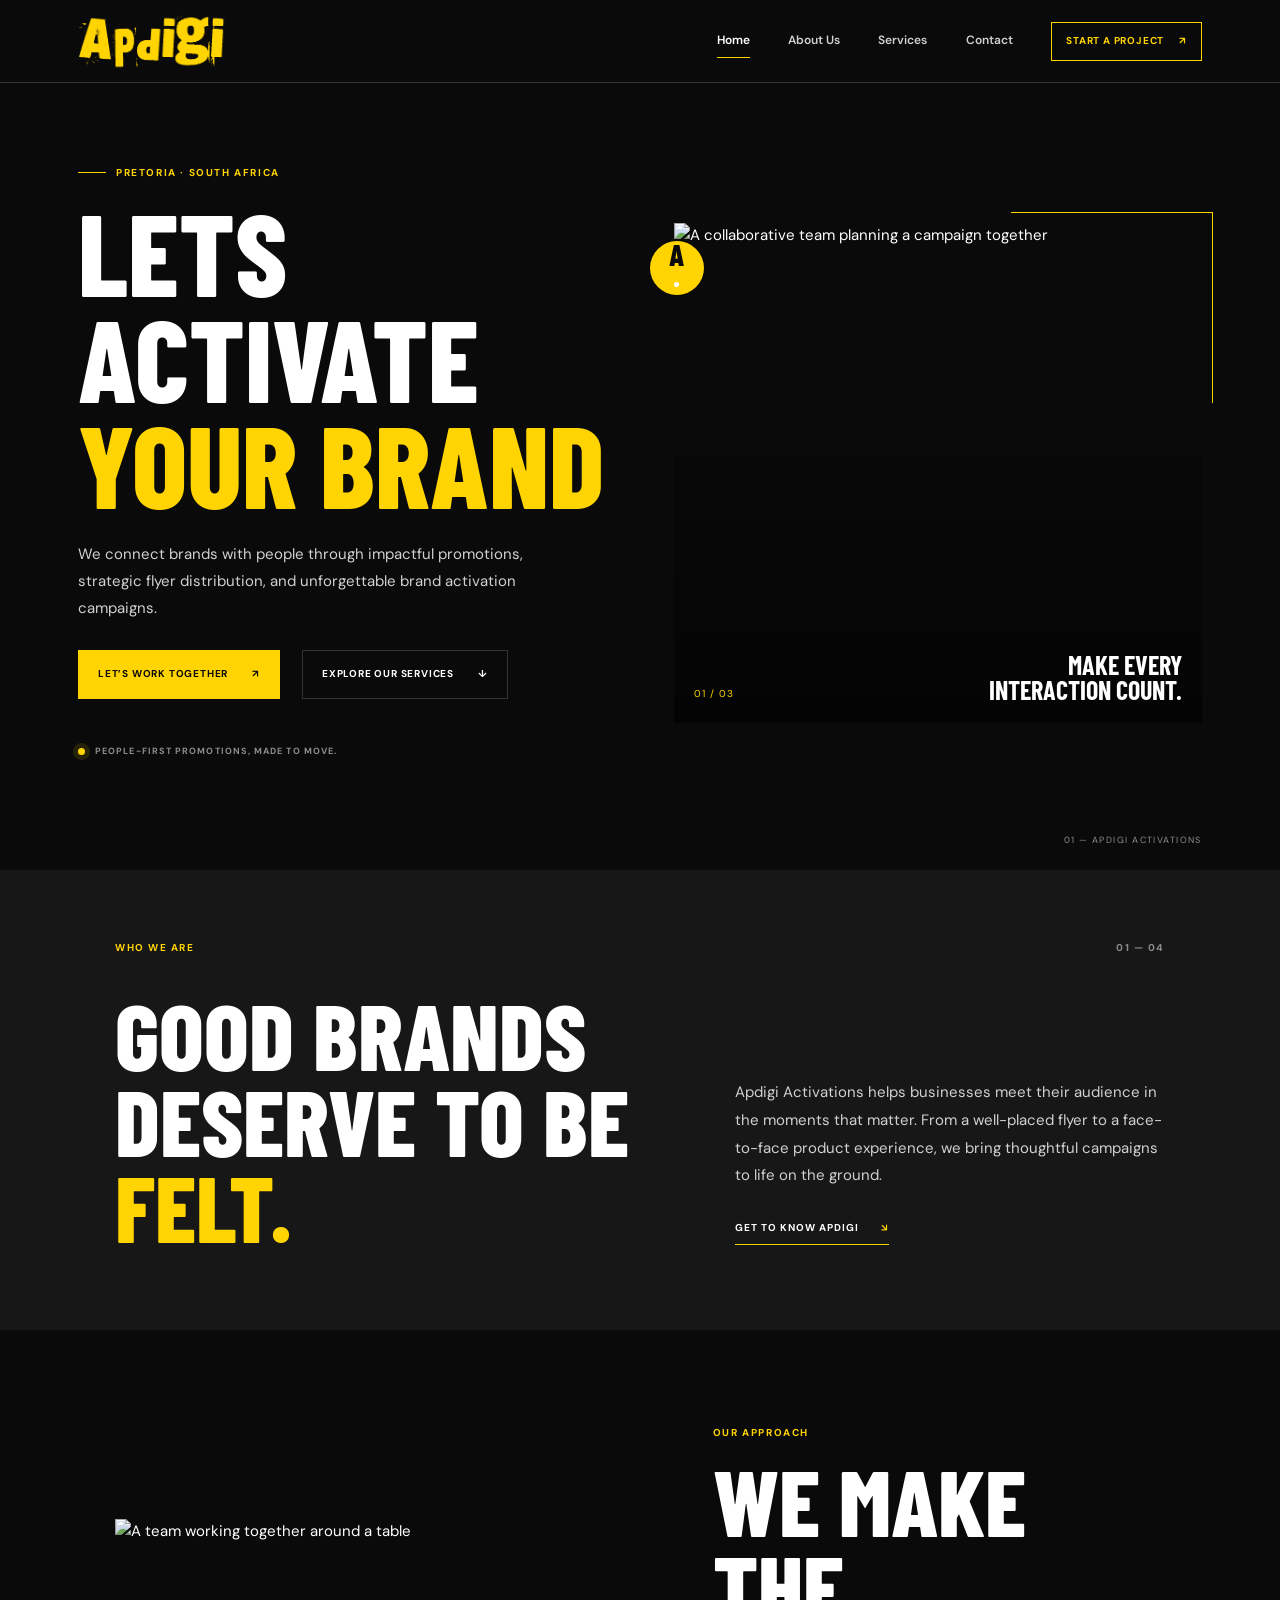
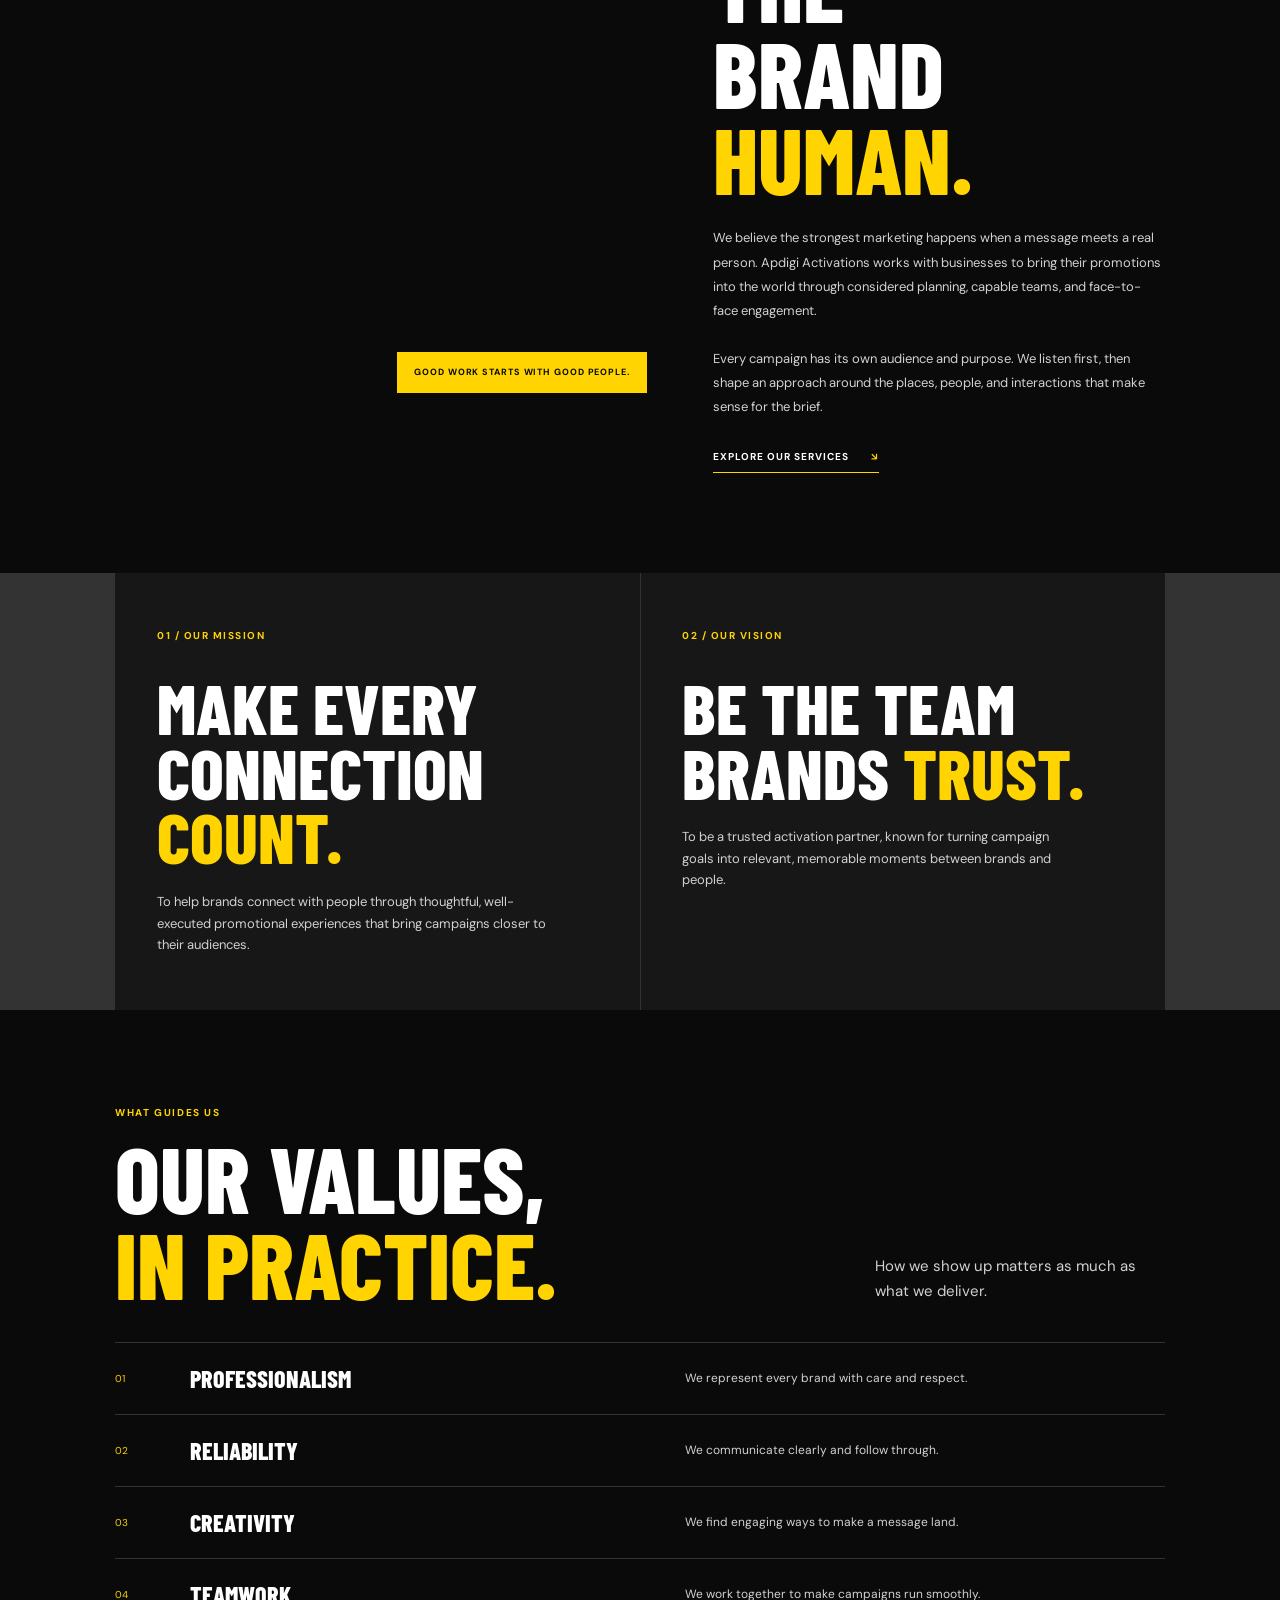
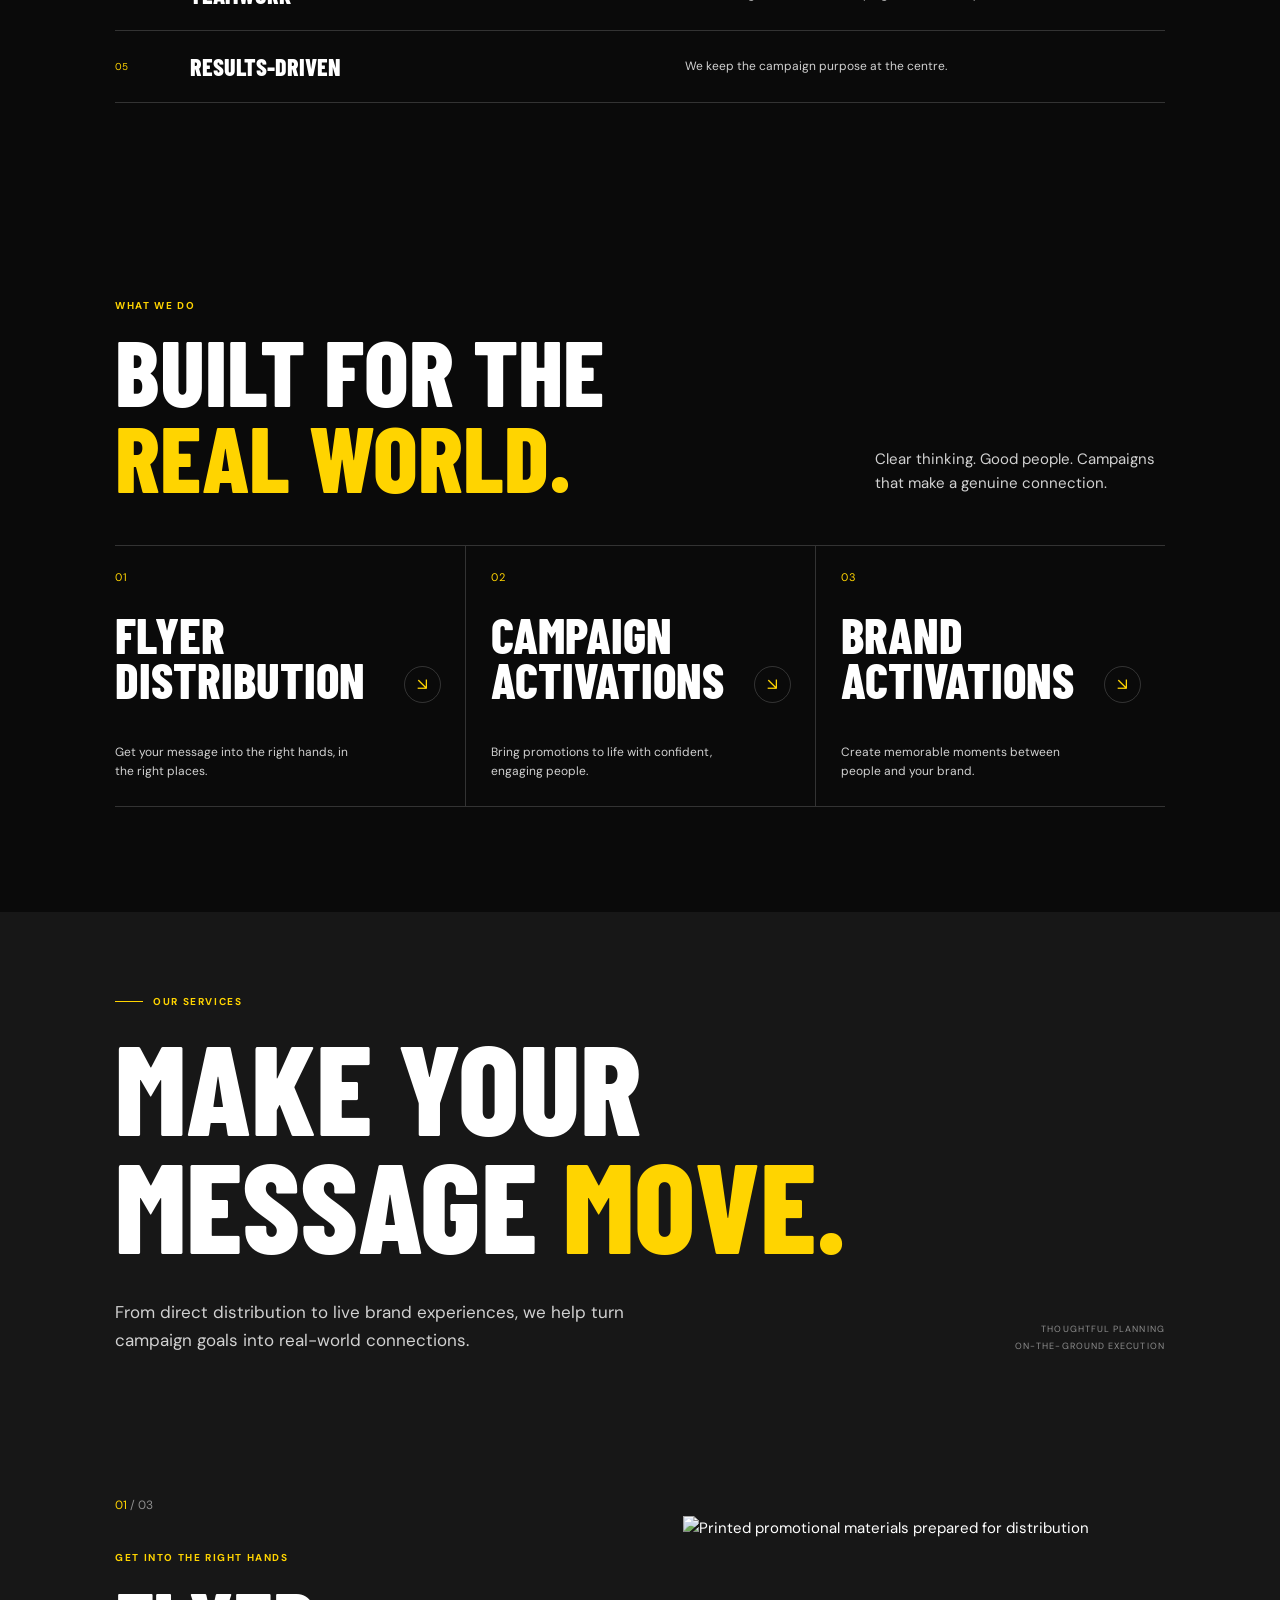
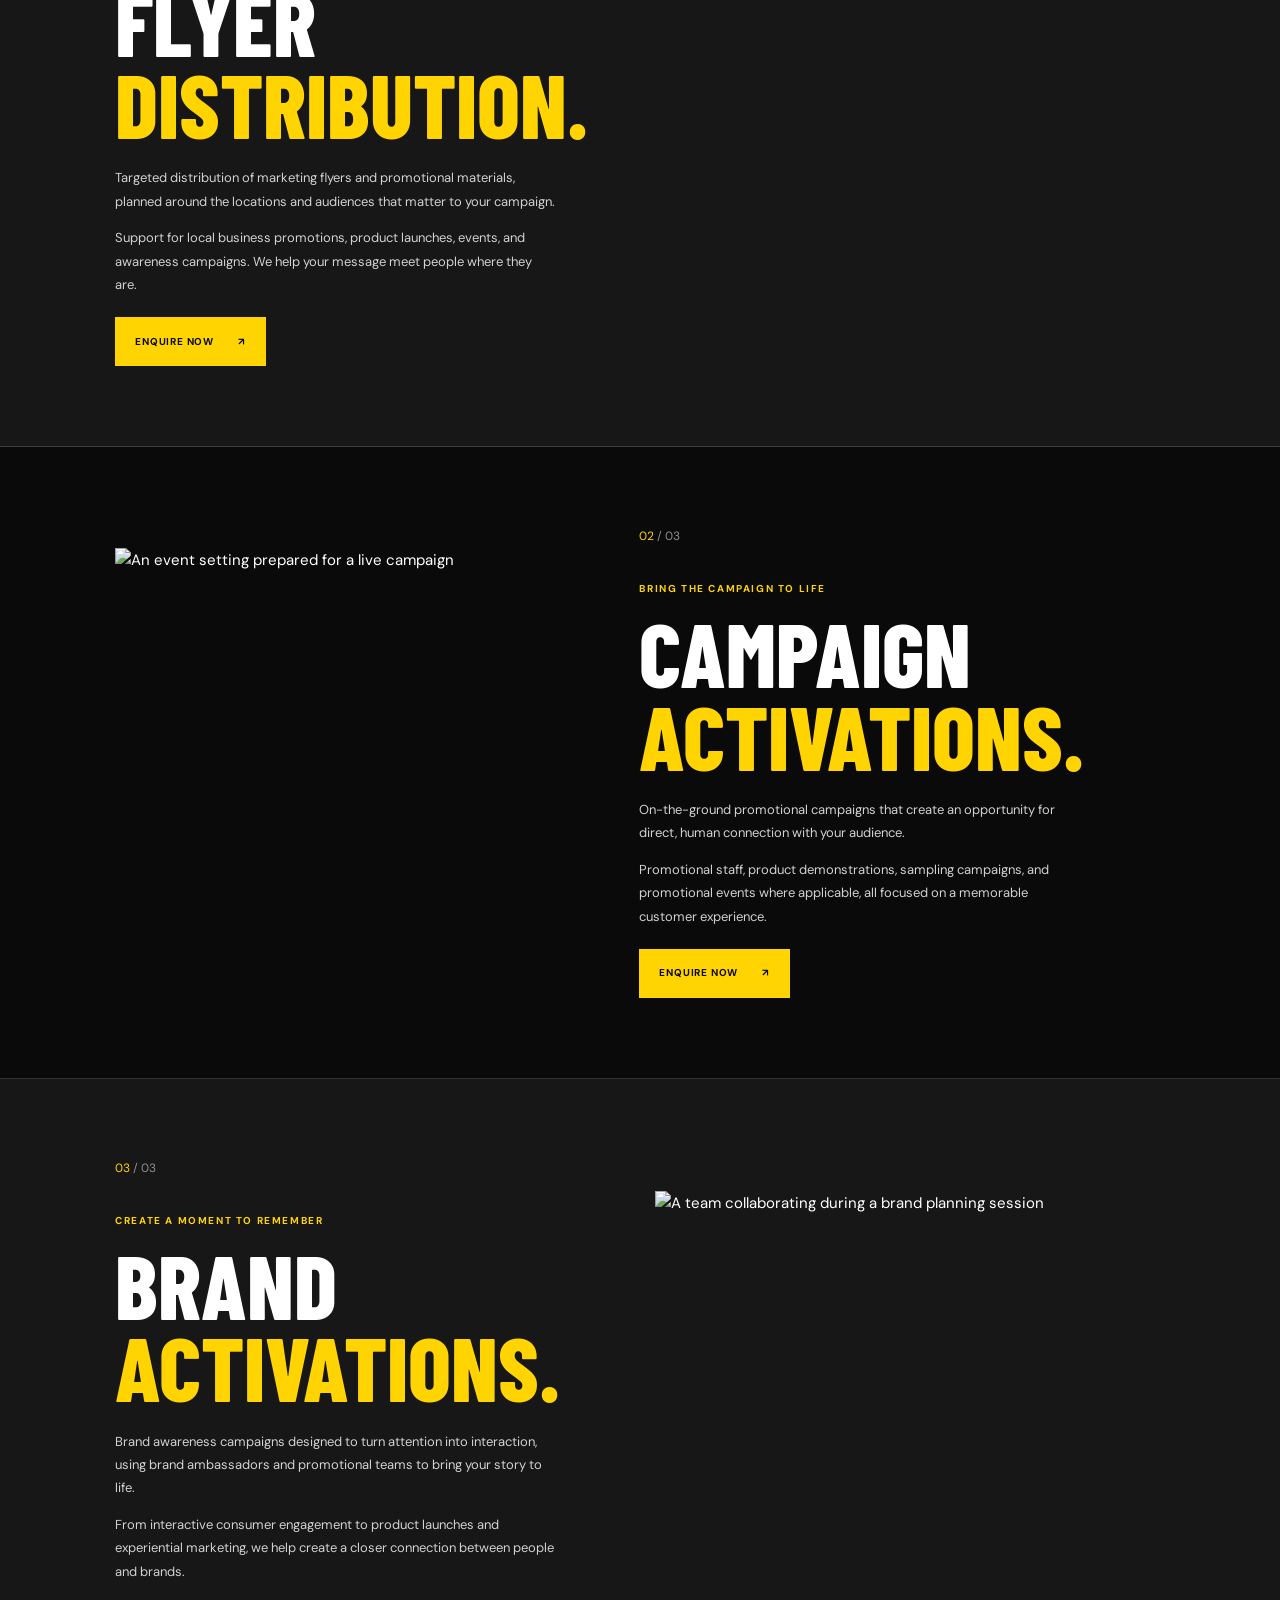
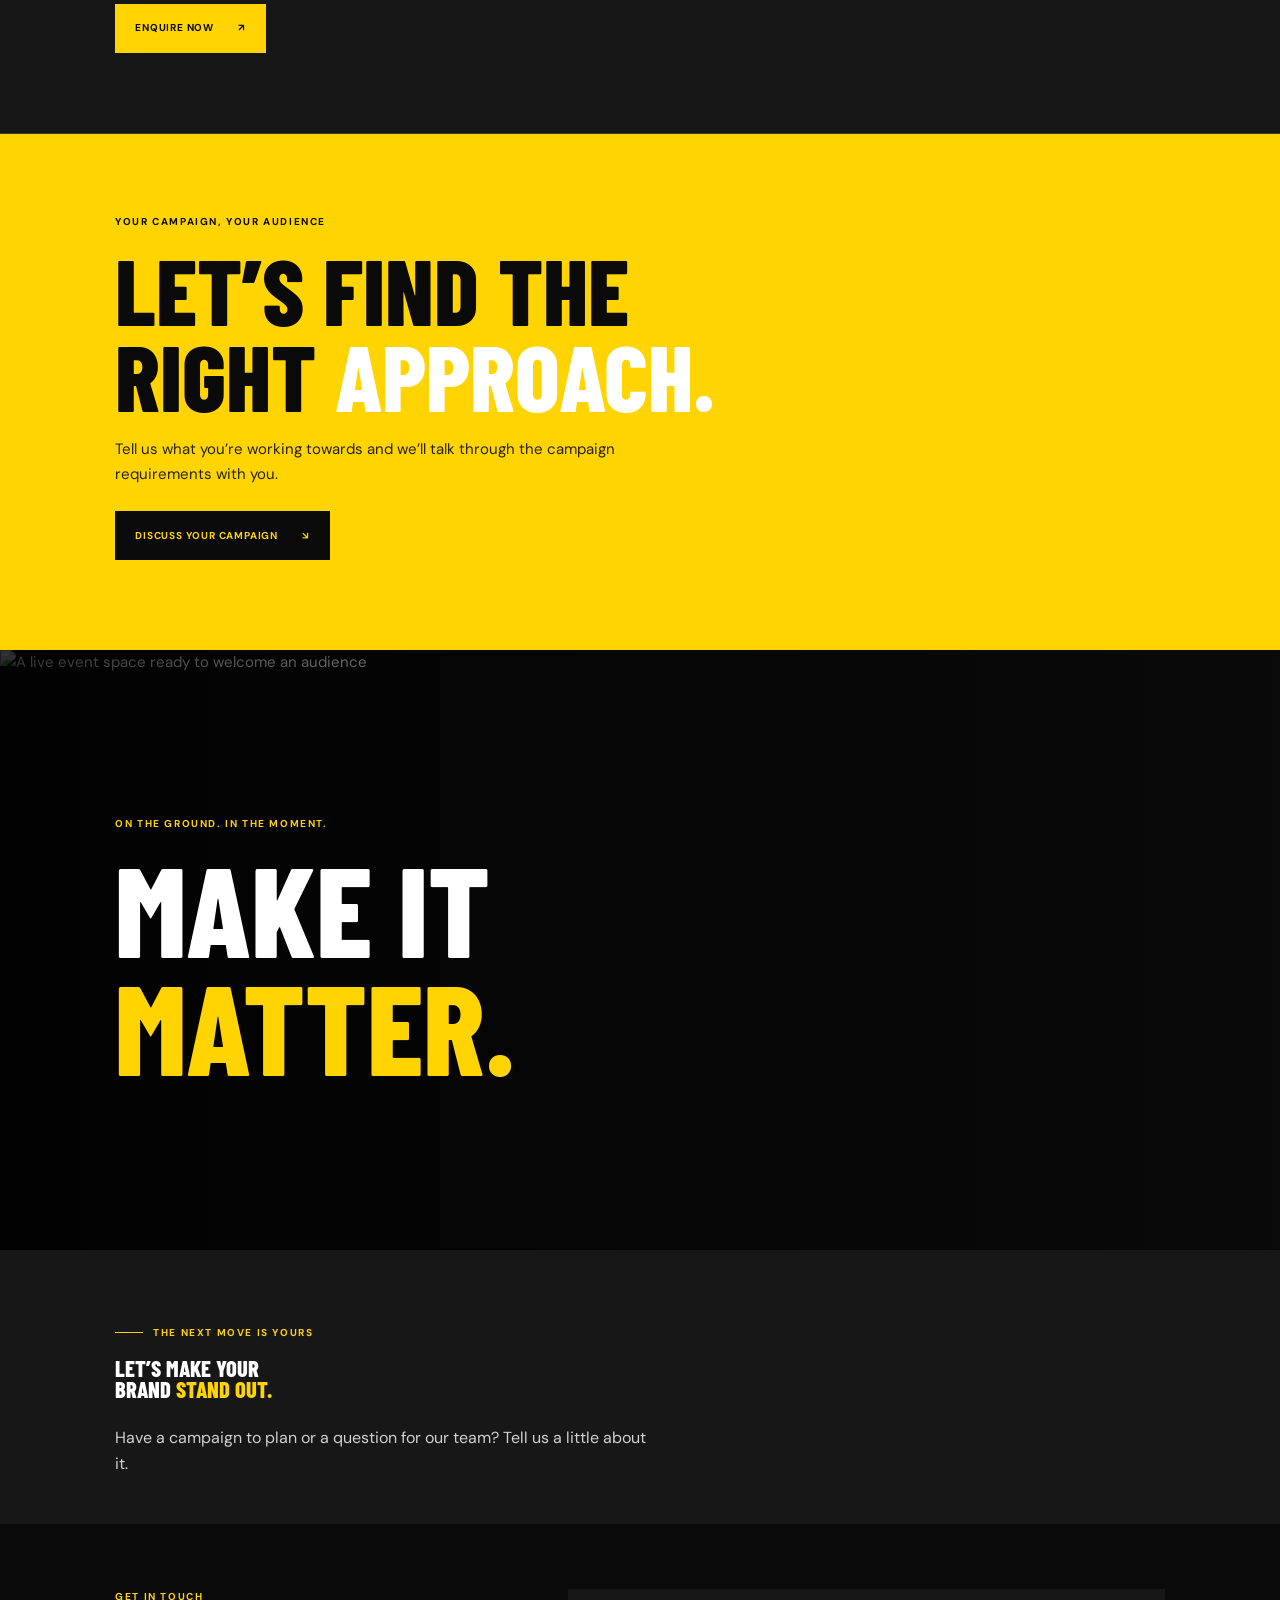
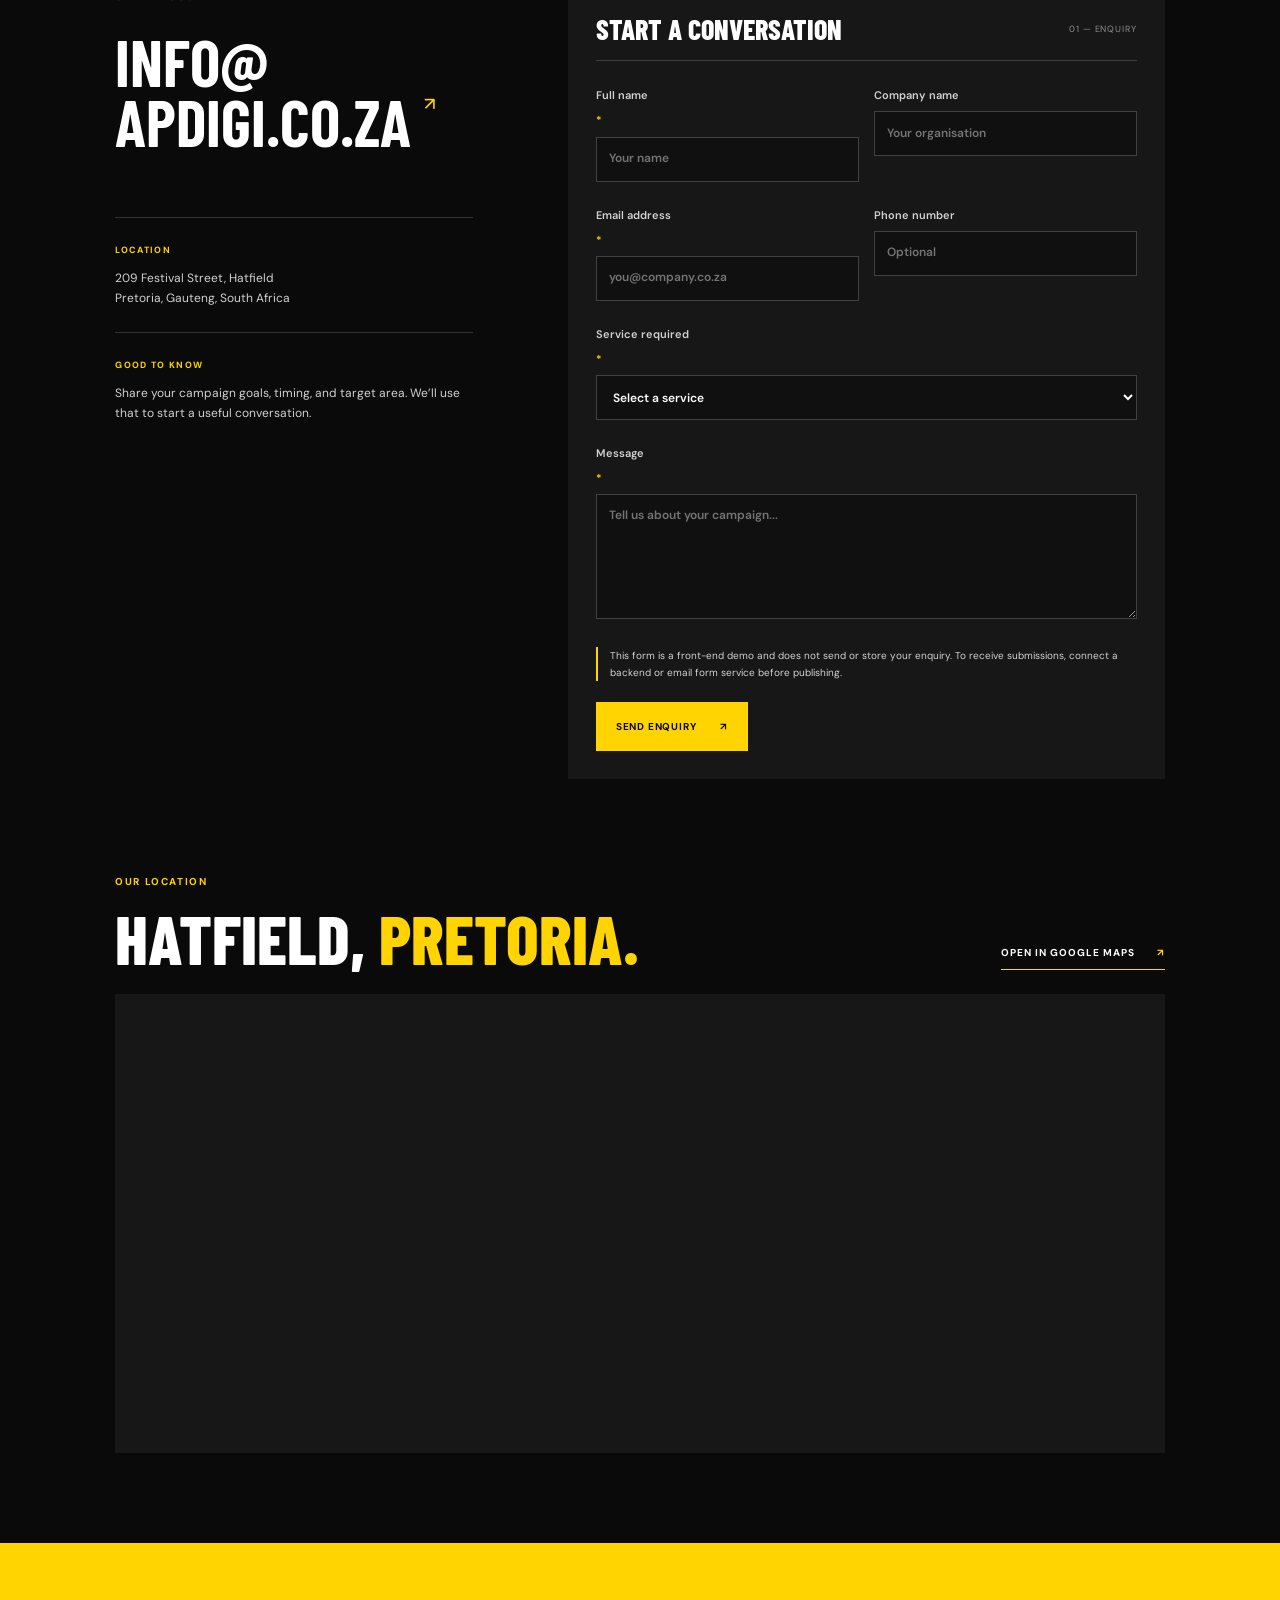
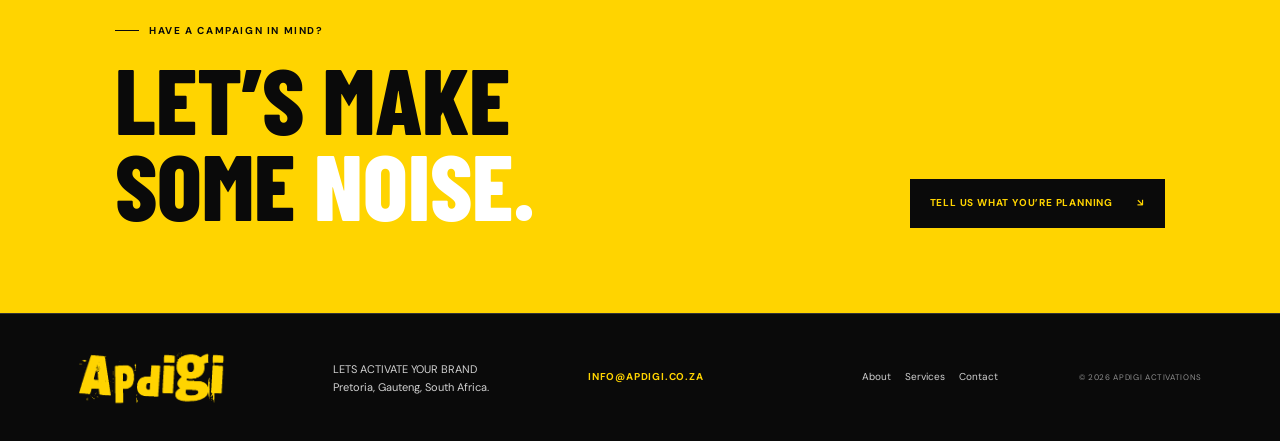
==== commit 8dd07a9d: "Make website a single scrolling page Co-authored-by: Copilot <223556219+Copilot@users.noreply.github" ====
--- a/index.html
+++ b/index.html
@@ -15,20 +15,20 @@
 <body>
   <a class="skip-link" href="#main">Skip to content</a>
   <header class="site-header">
-    <a class="brand" href="index.html" aria-label="Apdigi Activations home"><img src="assets/apdigi-logo-transparent.png" width="632" height="270" alt="APDIGI"></a>
+    <a class="brand" href="#home" aria-label="Apdigi Activations home"><img src="assets/apdigi-logo-transparent.png" width="632" height="270" alt="APDIGI"></a>
     <button class="menu-toggle" type="button" aria-expanded="false" aria-controls="primary-nav" aria-label="Open navigation"><span></span><span></span></button>
     <nav class="primary-nav" id="primary-nav" aria-label="Main navigation">
-      <a href="index.html" aria-current="page">Home</a><a href="about.html">About Us</a><a href="services.html">Services</a><a href="contact.html">Contact</a>
-      <a class="nav-cta" href="contact.html">START A PROJECT <span aria-hidden="true">↗</span></a>
+      <a href="#home" aria-current="page">Home</a><a href="#about">About Us</a><a href="#services">Services</a><a href="#contact">Contact</a>
+      <a class="nav-cta" href="#contact">START A PROJECT <span aria-hidden="true">↗</span></a>
     </nav>
   </header>
   <main id="main">
-    <section class="hero home-hero">
+    <section class="hero home-hero" id="home">
       <div class="hero-copy">
         <p class="eyebrow"><span class="eyebrow-line"></span> PRETORIA · SOUTH AFRICA</p>
         <h1>LETS ACTIVATE<br><em>YOUR BRAND</em></h1>
         <p class="hero-intro">We connect brands with people through impactful promotions, strategic flyer distribution, and unforgettable brand activation campaigns.</p>
-        <div class="button-row"><a class="button button-yellow" href="contact.html">LET’S WORK TOGETHER <span aria-hidden="true">↗</span></a><a class="button button-quiet" href="services.html">EXPLORE OUR SERVICES <span aria-hidden="true">↓</span></a></div>
+        <div class="button-row"><a class="button button-yellow" href="#contact">LET’S WORK TOGETHER <span aria-hidden="true">↗</span></a><a class="button button-quiet" href="#services">EXPLORE OUR SERVICES <span aria-hidden="true">↓</span></a></div>
         <div class="hero-note"><span class="note-dot"></span> PEOPLE-FIRST PROMOTIONS, MADE TO MOVE.</div>
       </div>
       <div class="hero-visual">
@@ -38,21 +38,44 @@
       </div>
       <div class="hero-index" aria-hidden="true">01 — APDIGI ACTIVATIONS</div>
     </section>
-    <section class="intro-band section-pad">
+    <section class="intro-band section-pad" id="about">
       <div class="section-kicker">WHO WE ARE <span>01 — 04</span></div>
-      <div class="intro-content"><h2>GOOD BRANDS<br>DESERVE TO BE <em>FELT.</em></h2><div><p>Apdigi Activations helps businesses meet their audience in the moments that matter. From a well-placed flyer to a face-to-face product experience, we bring thoughtful campaigns to life on the ground.</p><a class="text-link" href="about.html">GET TO KNOW APDIGI <span aria-hidden="true">↗</span></a></div></div>
+      <div class="intro-content"><h2>GOOD BRANDS<br>DESERVE TO BE <em>FELT.</em></h2><div><p>Apdigi Activations helps businesses meet their audience in the moments that matter. From a well-placed flyer to a face-to-face product experience, we bring thoughtful campaigns to life on the ground.</p><a class="text-link" href="#about-story">GET TO KNOW APDIGI <span aria-hidden="true">↘</span></a></div></div>
     </section>
-    <section class="services-preview section-pad">
+    <section class="about-story section-pad" id="about-story"><div class="about-image"><img src="https://images.unsplash.com/photo-1556761175-b413da4baf72?auto=format&fit=crop&w=1200&q=85" alt="A team working together around a table" loading="lazy"><span class="image-caption">GOOD WORK STARTS WITH GOOD PEOPLE.</span></div><div class="about-copy"><p class="eyebrow">OUR APPROACH</p><h2>WE MAKE THE<br>BRAND <em>HUMAN.</em></h2><p>We believe the strongest marketing happens when a message meets a real person. Apdigi Activations works with businesses to bring their promotions into the world through considered planning, capable teams, and face-to-face engagement.</p><p>Every campaign has its own audience and purpose. We listen first, then shape an approach around the places, people, and interactions that make sense for the brief.</p><a class="text-link" href="#services">EXPLORE OUR SERVICES <span aria-hidden="true">↘</span></a></div></section>
+    <section class="mission-vision section-pad"><article><span class="section-kicker">01 / OUR MISSION</span><h2>MAKE EVERY<br>CONNECTION <em>COUNT.</em></h2><p>To help brands connect with people through thoughtful, well-executed promotional experiences that bring campaigns closer to their audiences.</p></article><article><span class="section-kicker">02 / OUR VISION</span><h2>BE THE TEAM<br>BRANDS <em>TRUST.</em></h2><p>To be a trusted activation partner, known for turning campaign goals into relevant, memorable moments between brands and people.</p></article></section>
+    <section class="values-section section-pad"><div class="section-heading"><div><p class="eyebrow">WHAT GUIDES US</p><h2>OUR VALUES,<br><em>IN PRACTICE.</em></h2></div><p>How we show up matters as much as what we deliver.</p></div><div class="values-list"><div><span>01</span><h3>PROFESSIONALISM</h3><p>We represent every brand with care and respect.</p></div><div><span>02</span><h3>RELIABILITY</h3><p>We communicate clearly and follow through.</p></div><div><span>03</span><h3>CREATIVITY</h3><p>We find engaging ways to make a message land.</p></div><div><span>04</span><h3>TEAMWORK</h3><p>We work together to make campaigns run smoothly.</p></div><div><span>05</span><h3>RESULTS-DRIVEN</h3><p>We keep the campaign purpose at the centre.</p></div></div></section>
+    <section class="services-preview section-pad" id="services">
       <div class="section-heading"><div><p class="eyebrow">WHAT WE DO</p><h2>BUILT FOR THE<br><em>REAL WORLD.</em></h2></div><p>Clear thinking. Good people. Campaigns that make a genuine connection.</p></div>
       <div class="service-grid">
-        <a class="service-card" href="services.html#flyer-distribution"><span class="service-number">01</span><div class="service-card-bottom"><h3>FLYER<br>DISTRIBUTION</h3><span class="circle-arrow" aria-hidden="true">↗</span></div><p>Get your message into the right hands, in the right places.</p></a>
-        <a class="service-card" href="services.html#campaign-activations"><span class="service-number">02</span><div class="service-card-bottom"><h3>CAMPAIGN<br>ACTIVATIONS</h3><span class="circle-arrow" aria-hidden="true">↗</span></div><p>Bring promotions to life with confident, engaging people.</p></a>
-        <a class="service-card" href="services.html#brand-activations"><span class="service-number">03</span><div class="service-card-bottom"><h3>BRAND<br>ACTIVATIONS</h3><span class="circle-arrow" aria-hidden="true">↗</span></div><p>Create memorable moments between people and your brand.</p></a>
+        <a class="service-card" href="#flyer-distribution"><span class="service-number">01</span><div class="service-card-bottom"><h3>FLYER<br>DISTRIBUTION</h3><span class="circle-arrow" aria-hidden="true">↘</span></div><p>Get your message into the right hands, in the right places.</p></a>
+        <a class="service-card" href="#campaign-activations"><span class="service-number">02</span><div class="service-card-bottom"><h3>CAMPAIGN<br>ACTIVATIONS</h3><span class="circle-arrow" aria-hidden="true">↘</span></div><p>Bring promotions to life with confident, engaging people.</p></a>
+        <a class="service-card" href="#brand-activations"><span class="service-number">03</span><div class="service-card-bottom"><h3>BRAND<br>ACTIVATIONS</h3><span class="circle-arrow" aria-hidden="true">↘</span></div><p>Create memorable moments between people and your brand.</p></a>
       </div>
     </section>
+    <section class="service-detail-list">
+      <div class="page-hero section-pad"><p class="eyebrow"><span class="eyebrow-line"></span> OUR SERVICES</p><h2>MAKE YOUR<br>MESSAGE <em>MOVE.</em></h2><div class="page-hero-bottom"><p>From direct distribution to live brand experiences, we help turn campaign goals into real-world connections.</p><span>THOUGHTFUL PLANNING<br>ON-THE-GROUND EXECUTION</span></div></div>
+      <article class="service-detail section-pad" id="flyer-distribution"><div class="detail-copy"><span class="detail-number">01 <i>/ 03</i></span><p class="eyebrow">GET INTO THE RIGHT HANDS</p><h2>FLYER<br><em>DISTRIBUTION.</em></h2><p>Targeted distribution of marketing flyers and promotional materials, planned around the locations and audiences that matter to your campaign.</p><p>Support for local business promotions, product launches, events, and awareness campaigns. We help your message meet people where they are.</p><a class="button button-yellow" href="?service=Flyer%20Distribution#contact">ENQUIRE NOW <span aria-hidden="true">↗</span></a></div><div class="detail-image"><img src="https://images.unsplash.com/photo-1504274066651-8d31a536b11a?auto=format&fit=crop&w=1200&q=85" alt="Printed promotional materials prepared for distribution" loading="lazy"></div></article>
+      <article class="service-detail section-pad detail-reverse" id="campaign-activations"><div class="detail-copy"><span class="detail-number">02 <i>/ 03</i></span><p class="eyebrow">BRING THE CAMPAIGN TO LIFE</p><h2>CAMPAIGN<br><em>ACTIVATIONS.</em></h2><p>On-the-ground promotional campaigns that create an opportunity for direct, human connection with your audience.</p><p>Promotional staff, product demonstrations, sampling campaigns, and promotional events where applicable, all focused on a memorable customer experience.</p><a class="button button-yellow" href="?service=Campaign%20Activations#contact">ENQUIRE NOW <span aria-hidden="true">↗</span></a></div><div class="detail-image"><img src="https://images.unsplash.com/photo-1511795409834-ef04bbd61622?auto=format&fit=crop&w=1200&q=85" alt="An event setting prepared for a live campaign" loading="lazy"></div></article>
+      <article class="service-detail section-pad" id="brand-activations"><div class="detail-copy"><span class="detail-number">03 <i>/ 03</i></span><p class="eyebrow">CREATE A MOMENT TO REMEMBER</p><h2>BRAND<br><em>ACTIVATIONS.</em></h2><p>Brand awareness campaigns designed to turn attention into interaction, using brand ambassadors and promotional teams to bring your story to life.</p><p>From interactive consumer engagement to product launches and experiential marketing, we help create a closer connection between people and brands.</p><a class="button button-yellow" href="?service=Brand%20Activations#contact">ENQUIRE NOW <span aria-hidden="true">↗</span></a></div><div class="detail-image"><img src="https://images.unsplash.com/photo-1551836022-d5d88e9218df?auto=format&fit=crop&w=1200&q=85" alt="A team collaborating during a brand planning session" loading="lazy"></div></article>
+    </section>
+    <section class="service-final section-pad"><p class="eyebrow">YOUR CAMPAIGN, YOUR AUDIENCE</p><h2>LET’S FIND THE<br>RIGHT <em>APPROACH.</em></h2><p>Tell us what you’re working towards and we’ll talk through the campaign requirements with you.</p><a class="button button-yellow" href="#contact">DISCUSS YOUR CAMPAIGN <span aria-hidden="true">↘</span></a></section>
     <section class="image-banner" aria-label="Campaigns built around people"><img src="https://images.unsplash.com/photo-1531058020387-3be344556be6?auto=format&fit=crop&w=1800&q=85" alt="A live event space ready to welcome an audience" loading="lazy"><div class="image-banner-copy"><p class="eyebrow">ON THE GROUND. IN THE MOMENT.</p><h2>MAKE IT<br><em>MATTER.</em></h2></div></section>
-    <section class="cta-band section-pad"><p class="eyebrow">HAVE A CAMPAIGN IN MIND?</p><div class="cta-content"><h2>LET’S MAKE<br>SOME <em>NOISE.</em></h2><a class="button button-yellow" href="contact.html">TELL US WHAT YOU’RE PLANNING <span aria-hidden="true">↗</span></a></div></section>
+    <section class="contact-heading section-pad" id="contact"><p class="eyebrow"><span class="eyebrow-line"></span> THE NEXT MOVE IS YOURS</p><h2>LET’S MAKE YOUR<br>BRAND <em>STAND OUT.</em></h2><p>Have a campaign to plan or a question for our team? Tell us a little about it.</p></section>
+    <section class="contact-layout section-pad"><div class="contact-info"><p class="eyebrow">GET IN TOUCH</p><a class="contact-email" href="mailto:info@apdigi.co.za">INFO@<br>APDIGI.CO.ZA <span aria-hidden="true">↗</span></a><div class="contact-detail"><span>LOCATION</span><p>209 Festival Street, Hatfield<br>Pretoria, Gauteng, South Africa</p></div><div class="contact-detail"><span>GOOD TO KNOW</span><p>Share your campaign goals, timing, and target area. We’ll use that to start a useful conversation.</p></div></div>
+      <form class="contact-form" id="enquiry-form" novalidate>
+        <div class="form-heading"><h2>START A CONVERSATION</h2><span>01 — ENQUIRY</span></div>
+        <div class="form-grid"><label>Full name <span>*</span><input name="fullName" autocomplete="name" required minlength="2" placeholder="Your name"><small class="field-error"></small></label><label>Company name<input name="company" autocomplete="organization" placeholder="Your organisation"><small class="field-error"></small></label><label>Email address <span>*</span><input name="email" type="email" autocomplete="email" required placeholder="you@company.co.za"><small class="field-error"></small></label><label>Phone number<input name="phone" type="tel" autocomplete="tel" pattern="[+0-9() -]{7,}" placeholder="Optional"><small class="field-error"></small></label><label class="form-full">Service required <span>*</span><select name="service" id="service" required><option value="">Select a service</option><option>Flyer Distribution</option><option>Campaign Activations</option><option>Brand Activations</option><option>Other</option></select><small class="field-error"></small></label><label class="form-full">Message <span>*</span><textarea name="message" rows="5" required minlength="10" placeholder="Tell us about your campaign..."></textarea><small class="field-error"></small></label></div>
+        <p class="form-notice">This form is a front-end demo and does not send or store your enquiry. To receive submissions, connect a backend or email form service before publishing.</p>
+        <button class="button button-yellow form-submit" type="submit">SEND ENQUIRY <span aria-hidden="true">↗</span></button><p class="form-status" id="form-status" role="status" aria-live="polite"></p>
+      </form>
+    </section>
+    <section class="contact-map section-pad" aria-labelledby="contact-map-heading">
+      <div class="map-heading"><div><p class="eyebrow">OUR LOCATION</p><h2 id="contact-map-heading">HATFIELD, <em>PRETORIA.</em></h2></div><a class="text-link" href="https://www.google.com/maps/search/?api=1&amp;query=209%20Festival%20Street%2C%20Hatfield%2C%20Pretoria%2C%20Gauteng%2C%20South%20Africa" target="_blank" rel="noopener noreferrer">OPEN IN GOOGLE MAPS <span aria-hidden="true">↗</span></a></div>
+      <iframe class="map-frame" title="Google Map showing 209 Festival Street, Hatfield, Pretoria" src="https://www.google.com/maps?q=209%20Festival%20Street%2C%20Hatfield%2C%20Pretoria%2C%20Gauteng%2C%20South%20Africa&amp;output=embed" loading="lazy" allowfullscreen referrerpolicy="no-referrer-when-downgrade"></iframe>
+    </section>
+    <section class="cta-band section-pad"><p class="eyebrow">HAVE A CAMPAIGN IN MIND?</p><div class="cta-content"><h2>LET’S MAKE<br>SOME <em>NOISE.</em></h2><a class="button button-yellow" href="#contact">TELL US WHAT YOU’RE PLANNING <span aria-hidden="true">↘</span></a></div></section>
   </main>
-  <footer class="site-footer"><a class="brand footer-brand" href="index.html" aria-label="Apdigi Activations home"><img src="assets/apdigi-logo-transparent.png" width="632" height="270" alt="APDIGI"></a><p>LETS ACTIVATE YOUR BRAND<br>Pretoria, Gauteng, South Africa.</p><a class="footer-email" href="mailto:info@apdigi.co.za">INFO@APDIGI.CO.ZA</a><nav aria-label="Footer navigation"><a href="about.html">About</a><a href="services.html">Services</a><a href="contact.html">Contact</a></nav><span class="copyright">© <span data-year>2026</span> APDIGI ACTIVATIONS</span></footer>
+  <footer class="site-footer"><a class="brand footer-brand" href="#home" aria-label="Apdigi Activations home"><img src="assets/apdigi-logo-transparent.png" width="632" height="270" alt="APDIGI"></a><p>LETS ACTIVATE YOUR BRAND<br>Pretoria, Gauteng, South Africa.</p><a class="footer-email" href="mailto:info@apdigi.co.za">INFO@APDIGI.CO.ZA</a><nav aria-label="Footer navigation"><a href="#about">About</a><a href="#services">Services</a><a href="#contact">Contact</a></nav><span class="copyright">© <span data-year>2026</span> APDIGI ACTIVATIONS</span></footer>
 </body>
 </html>
--- a/assets/styles.css
+++ b/assets/styles.css
@@ -20,7 +20,7 @@
 ::selection { background: var(--yellow); color: var(--black); }
 .skip-link { position: fixed; z-index: 30; top: 10px; left: 10px; padding: 10px 16px; transform: translateY(-150%); background: var(--yellow); color: var(--black); }
 .skip-link:focus { transform: none; }
-.site-header { position: relative; z-index: 10; display: flex; min-height: 82px; align-items: center; justify-content: space-between; padding: 0 6.1%; border-bottom: 1px solid var(--line); background: var(--black); }
+.site-header { position: sticky; z-index: 10; top: 0; display: flex; min-height: 82px; align-items: center; justify-content: space-between; padding: 0 6.1%; border-bottom: 1px solid var(--line); background: var(--black); }
 .brand { display: inline-flex; align-items: center; gap: 10px; flex: 0 0 auto; }
 .brand img { width: 148px; height: auto; }
 .primary-nav { display: flex; height: 82px; align-items: center; gap: clamp(20px, 3vw, 48px); }
@@ -61,6 +61,7 @@
 .hero-index { position: absolute; right: 6.1%; bottom: 22px; color: var(--dim); font-size: 9px; letter-spacing: .16em; }
 .section-pad { padding-right: 9%; padding-left: 9%; }
 .intro-band { padding-top: 70px; padding-bottom: 80px; background: var(--charcoal); }
+.intro-band, .services-preview, .contact-heading, .service-detail { scroll-margin-top: 82px; }
 .section-kicker { display: flex; align-items: center; justify-content: space-between; color: var(--yellow); font-size: 10px; font-weight: 700; letter-spacing: .15em; }
 .section-kicker span { color: var(--dim); }
 .intro-content { display: grid; grid-template-columns: 1.1fr .9fr; gap: 9%; align-items: end; margin-top: 35px; }
@@ -104,7 +105,7 @@
 .site-footer nav a:hover { color: var(--yellow); }
 .copyright { color: var(--dim); font-size: 8px; letter-spacing: .08em; white-space: nowrap; }
 .page-hero { padding-top: 82px; padding-bottom: 62px; background: var(--charcoal); }
-.page-hero h1 { font-size: clamp(68px, 10vw, 142px); }
+.page-hero h1, .page-hero h2 { margin: 0; font-size: clamp(68px, 10vw, 142px); }
 .page-hero-bottom { display: flex; align-items: end; justify-content: space-between; gap: 30px; margin-top: 35px; }
 .page-hero-bottom p { max-width: 520px; margin: 0; color: var(--muted); font-size: 17px; }
 .page-hero-bottom span { color: var(--dim); font-size: 9px; letter-spacing: .12em; line-height: 1.8; text-align: right; }
@@ -129,7 +130,7 @@
 .values-list p { margin: 0; color: var(--muted); font-size: 12px; }
 .detail-copy .detail-number { display: block; margin-bottom: 34px; color: var(--yellow); font-size: 12px; }
 .detail-number i { color: var(--dim); font-style: normal; }
-.service-detail { display: grid; grid-template-columns: .9fr 1.1fr; align-items: center; gap: 9%; padding-top: 80px; padding-bottom: 80px; border-bottom: 1px solid var(--line); scroll-margin-top: 20px; }
+.service-detail { display: grid; grid-template-columns: .9fr 1.1fr; align-items: center; gap: 9%; padding-top: 80px; padding-bottom: 80px; border-bottom: 1px solid var(--line); }
 .service-detail:nth-child(even) { background: var(--charcoal); }
 .service-detail.detail-reverse .detail-copy { order: 2; }
 .service-detail.detail-reverse .detail-image { order: 1; }
@@ -190,6 +191,7 @@
 }
 @media (max-width: 680px) {
   .site-header { min-height: 70px; padding: 0 6%; }
+  .intro-band, .services-preview, .contact-heading, .service-detail { scroll-margin-top: 70px; }
   .brand img { width: 128px; }
   .menu-toggle { display: flex; width: 42px; height: 42px; flex-direction: column; align-items: center; justify-content: center; gap: 6px; border: 1px solid var(--line); background: transparent; cursor: pointer; }
   .menu-toggle span { width: 17px; height: 1px; background: var(--yellow); transition: transform .2s; }
